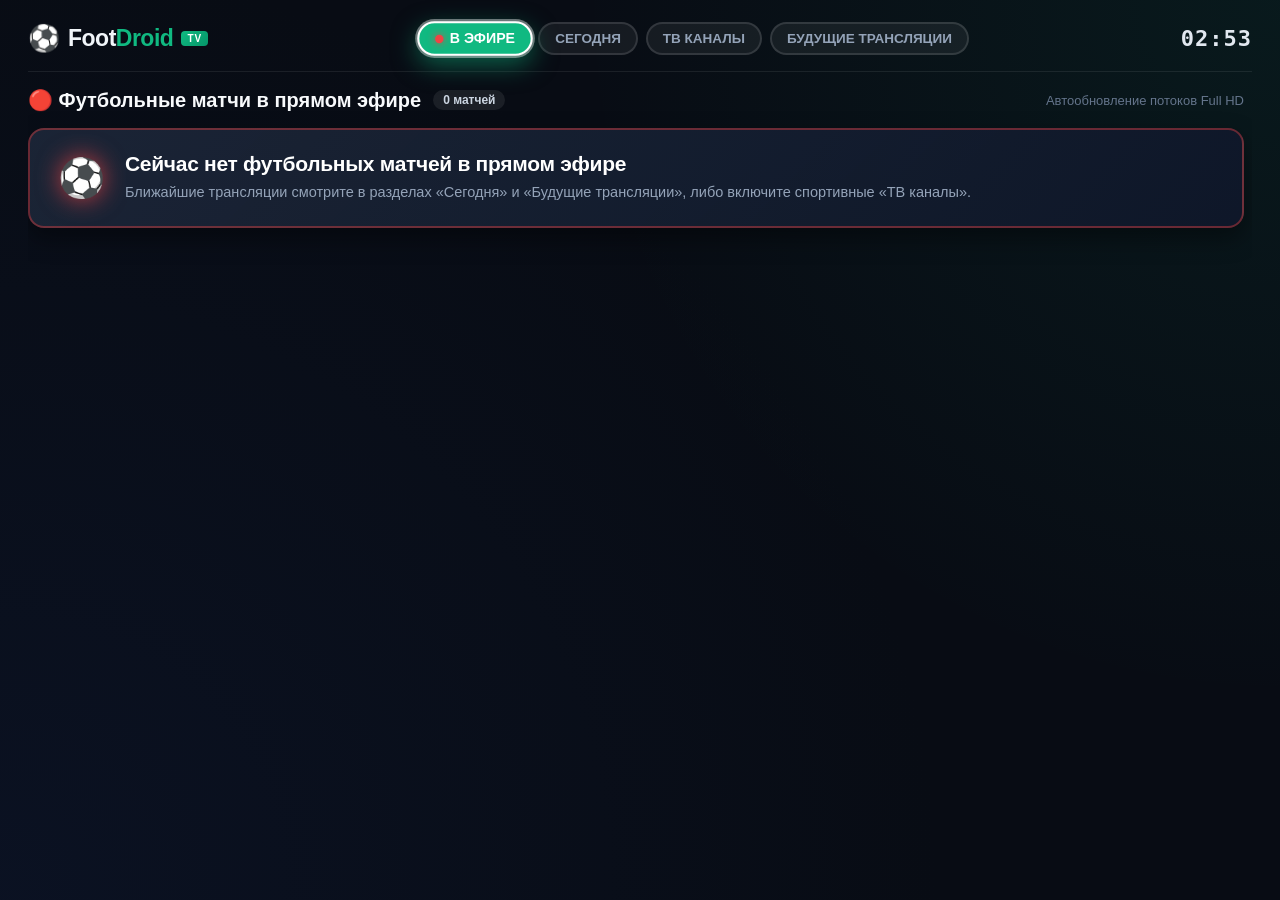
==== index.html @ 1d9dccbc "Add OTA Auto-Update system: FootDroid.apk v1.1.0, version.json, and TV update prompt" ====
<!DOCTYPE html>
<html lang="ru">
<head>
    <meta charset="UTF-8">
    <meta name="viewport" content="width=device-width, initial-scale=1.0, maximum-scale=1.0, user-scalable=no">
    <meta name="referrer" content="no-referrer">
    <title>FootDroid TV</title>
    <link rel="stylesheet" href="css/style.css">
    <script src="js/hls.min.js"></script>
</head>
<body>
    <div id="app" class="tv-container">
        <!-- Top Navigation Bar -->
        <header class="tv-header">
            <div class="logo-area">
                <span class="logo-icon">⚽</span>
                <span class="logo-text">Foot<span class="highlight">Droid</span></span>
                <span class="tv-badge">TV</span>
            </div>

            <nav class="categories-nav" id="categoriesNav">
                <button class="nav-btn active focusable" data-cat="live" tabindex="0">
                    <span class="live-indicator"></span>В ЭФИРЕ
                </button>
                <button class="nav-btn focusable" data-cat="today" tabindex="0">СЕГОДНЯ</button>
                <button class="nav-btn focusable" data-cat="channels" tabindex="0">ТВ КАНАЛЫ</button>
                <button class="nav-btn focusable" data-cat="future" tabindex="0">БУДУЩИЕ ТРАНСЛЯЦИИ</button>
            </nav>

            <div class="header-info">
                <span id="clock" class="digital-clock">00:00</span>
            </div>
        </header>

        <!-- Main Content Grid Area -->
        <main class="content-viewport" id="contentViewport">
            <div class="section-title-bar">
                <div class="title-left">
                    <h2 id="sectionTitle">🔴 Прямые трансляции в эфире</h2>
                    <span id="matchCounter" class="match-count-badge">Загрузка...</span>
                </div>
                <div class="filter-pills" id="filterPills">
                    <button class="pill-btn active focusable" data-filter="all" tabindex="0">Все события</button>
                    <button class="pill-btn focusable" data-filter="live" tabindex="0">🔴 В эфире</button>
                    <button class="pill-btn focusable" data-filter="today" tabindex="0">⏰ Сегодня</button>
                    <button class="pill-btn focusable" data-filter="tomorrow" tabindex="0">📅 Завтра</button>
                </div>
                <div id="refreshHint" class="refresh-hint">Автообновление потоков Full HD</div>
            </div>

            <div class="cards-grid" id="cardsGrid">
                <!-- Dynamically populated by app.js -->
            </div>
        </main>

        <!-- Fullscreen Video Player Modal -->
        <div id="playerModal" class="player-modal hidden">
            <video id="tvVideo" class="tv-video" playsinline></video>
            
            <div id="playerOverlay" class="player-overlay">
                <div class="player-header">
                    <div class="player-match-info">
                        <span id="playerLeague" class="player-league-badge">ЛИГА</span>
                        <h1 id="playerTitle" class="player-title">Матч</h1>
                        <div id="playerMatchMeta" class="player-match-meta"></div>
                    </div>
                    <div class="player-status-badges">
                        <span id="playerQualityBadge" class="player-quality-pill">⚡ 1080p Full HD</span>
                        <div class="player-status-badge">
                            <span class="live-indicator"></span> ПРЯМОЙ ЭФИР
                        </div>
                    </div>
                </div>

                <div class="player-controls-bottom">
                    <div class="server-selectors-wrapper">
                        <span class="servers-label">ЗЕРКАЛА ТРАНСЛЯЦИИ:</span>
                        <div class="server-selectors" id="serverButtons">
                            <!-- Dynamic server buttons -->
                        </div>
                    </div>
                    <div class="player-hints">
                        <span class="hint-item"><kbd>OK</kbd> Пауза / Пуск</span>
                        <span class="hint-item"><kbd>◀ ▶</kbd> Сменить зеркало</span>
                        <span class="hint-item"><kbd>▼ / НАЗАД</kbd> Скрыть инфо</span>
                    </div>
                </div>
            </div>

            <!-- Buffering / Loading Indicator -->
            <div id="playerLoader" class="player-loader hidden">
                <div class="spinner"></div>
                <div id="loaderText" class="loader-text">Подключение к трансляции Full HD...</div>
            </div>
        </div>

        <!-- Match Announcement / Prematch Modal Dialog -->
        <div id="prematchModal" class="prematch-modal hidden">
            <div class="prematch-card">
                <div class="prematch-header">
                    <span id="prematchLeague" class="prematch-league">ЛИГА ЧЕМПИОНОВ УЕФА</span>
                    <span id="prematchTime" class="prematch-time-badge">⏰ Сегодня в 21:00</span>
                </div>
                <div class="prematch-teams">
                    <div class="prematch-team">
                        <div class="prematch-logo-wrap">
                            <img id="prematchLogo1" class="prematch-logo" src="" alt="">
                        </div>
                        <span id="prematchName1" class="prematch-name">Команда 1</span>
                    </div>
                    <div class="prematch-vs">VS</div>
                    <div class="prematch-team">
                        <div class="prematch-logo-wrap">
                            <img id="prematchLogo2" class="prematch-logo" src="" alt="">
                        </div>
                        <span id="prematchName2" class="prematch-name">Команда 2</span>
                    </div>
                </div>
                <div class="prematch-info">
                    <p id="prematchBroadcastText" class="prematch-desc">
                        📺 Прямой эфир будет доступен в высоком качестве 1080p Full HD на канале.
                    </p>
                </div>
                <div class="prematch-buttons" id="prematchButtons">
                    <button class="prematch-btn btn-watch focusable" id="btnWatchChannel" tabindex="0">
                        📺 Смотреть эфирный канал прямо сейчас
                    </button>
                    <button class="prematch-btn btn-close focusable" id="btnClosePrematch" tabindex="0">
                        Закрыть (Назад)
                    </button>
                </div>
            </div>
        </div>
    </div>
        <!-- OTA Auto-Update Modal -->
        <div id="otaModal" class="ota-modal-overlay hidden">
            <div class="ota-modal-card">
                <div class="ota-badge">🚀 ДОСТУПНО ОБНОВЛЕНИЕ</div>
                <h2 id="otaVersionTitle" class="ota-title">Новая версия FootDroid TV 1.1.0</h2>
                <div id="otaChangelog" class="ota-changelog">
                    Автоматическое обновление по воздуху, обновлённые трансляции и улучшенная стабильность.
                </div>

                <div id="otaProgressContainer" class="ota-progress-container hidden">
                    <div class="ota-progress-bar">
                        <div id="otaProgressBarFill" class="ota-progress-fill" style="width: 0%;"></div>
                    </div>
                    <div id="otaProgressText" class="ota-progress-text">Загрузка: 0%</div>
                </div>

                <div class="ota-buttons" id="otaButtons">
                    <button id="btnOtaInstall" class="ota-btn ota-btn-install focusable" tabindex="0">
                        ⚡ ОБНОВИТЬ СЕЙЧАС
                    </button>
                    <button id="btnOtaLater" class="ota-btn ota-btn-later focusable" tabindex="0">
                        ПОЗЖЕ
                    </button>
                </div>
            </div>
        </div>

    <script src="js/app.js"></script>
</body>
</html>
---- css/style.css ----
* {
    box-sizing: border-box;
    margin: 0;
    padding: 0;
    user-select: none;
    -webkit-user-select: none;
    outline: none;
}

/* Hide default ugly webkit play button overlay */
video::-webkit-media-controls {
    display: none !important;
}
video::-webkit-media-controls-enclosure {
    display: none !important;
}
video::-webkit-media-controls-panel {
    display: none !important;
}
video::-webkit-media-controls-overlay-play-button {
    display: none !important;
    -webkit-appearance: none;
}

body {
    background-color: #080c14;
    color: #f1f5f9;
    font-family: -apple-system, BlinkMacSystemFont, "Segoe UI", Roboto, "Helvetica Neue", Arial, sans-serif;
    overflow: hidden;
    width: 100vw;
    height: 100vh;
}

.tv-container {
    display: flex;
    flex-direction: column;
    width: 100vw;
    height: 100vh;
    padding: 16px 28px;
    background: radial-gradient(circle at top right, rgba(16, 185, 129, 0.08), transparent 45%),
                radial-gradient(circle at bottom left, rgba(30, 58, 138, 0.12), #080c14 60%);
}

/* Header - Perfectly Proportioned 1920x1080 Leanback Nav */
.tv-header {
    display: flex;
    align-items: center;
    justify-content: space-between;
    height: 56px;
    border-bottom: 1px solid rgba(255, 255, 255, 0.08);
    padding-bottom: 10px;
    margin-bottom: 16px;
    position: relative;
    z-index: 50;
}

.logo-area {
    display: flex;
    align-items: center;
    gap: 8px;
    flex-shrink: 0;
}

.logo-icon {
    font-size: 26px;
}

.logo-text {
    font-size: 23px;
    font-weight: 800;
    letter-spacing: -0.5px;
}

.highlight {
    color: #10b981;
}

.tv-badge {
    background: linear-gradient(135deg, #10b981, #059669);
    color: #ffffff;
    font-size: 10px;
    font-weight: 900;
    padding: 2px 6px;
    border-radius: 4px;
    letter-spacing: 1px;
}

/* Navigation Categories - Clean spacing, NO OVERLAPPING */
.categories-nav {
    display: flex;
    align-items: center;
    gap: 8px;
    flex-wrap: nowrap;
    padding: 4px 0;
}

.nav-btn {
    background: rgba(255, 255, 255, 0.06);
    border: 2px solid rgba(255, 255, 255, 0.12);
    color: #94a3b8;
    padding: 7px 15px;
    border-radius: 20px;
    font-size: 13.5px;
    font-weight: 700;
    cursor: pointer;
    transition: transform 0.18s cubic-bezier(0.16, 1, 0.3, 1), 
                background-color 0.18s, 
                border-color 0.18s, 
                box-shadow 0.18s, 
                color 0.18s;
    display: flex;
    align-items: center;
    gap: 6px;
    white-space: nowrap;
    position: relative;
    z-index: 1;
}

.nav-btn.active {
    background: rgba(16, 185, 129, 0.18);
    border-color: rgba(16, 185, 129, 0.6);
    color: #34d399;
}

.nav-btn:focus, .nav-btn.focused {
    background: #10b981 !important;
    border-color: #ffffff !important;
    color: #ffffff !important;
    transform: scale(1.05);
    box-shadow: 0 0 0 2px rgba(255, 255, 255, 0.4), 0 8px 24px rgba(16, 185, 129, 0.5);
    z-index: 20;
}

.live-indicator {
    display: inline-block;
    width: 8px;
    height: 8px;
    background-color: #ef4444;
    border-radius: 50%;
    box-shadow: 0 0 8px #ef4444;
    animation: livePulse 1.4s infinite;
}

@keyframes livePulse {
    0%, 100% { opacity: 1; transform: scale(1); }
    50% { opacity: 0.4; transform: scale(0.85); }
}

.header-info {
    display: flex;
    align-items: center;
    flex-shrink: 0;
}

.digital-clock {
    font-size: 22px;
    font-weight: 700;
    color: #e2e8f0;
    font-family: monospace;
    letter-spacing: 1px;
}

/* Content Area */
.content-viewport {
    flex: 1;
    overflow-y: auto;
    padding-right: 8px;
    scrollbar-width: none;
}

.content-viewport::-webkit-scrollbar {
    display: none;
}

.section-title-bar {
    display: flex;
    align-items: center;
    justify-content: space-between;
    margin-bottom: 16px;
}

.title-left {
    display: flex;
    align-items: center;
    gap: 12px;
}

.section-title-bar h2 {
    font-size: 20px;
    font-weight: 700;
    color: #f8fafc;
}

.match-count-badge {
    background: rgba(255, 255, 255, 0.08);
    color: #cbd5e1;
    font-size: 12px;
    font-weight: 600;
    padding: 3px 10px;
    border-radius: 12px;
}

.refresh-hint {
    font-size: 13px;
    color: #64748b;
    font-weight: 500;
}

/* Grid for Cards */
.cards-grid {
    display: grid;
    grid-template-columns: repeat(3, 1fr);
    gap: 18px;
    padding-bottom: 30px;
}

/* Match Card */
.match-card {
    background: linear-gradient(145deg, rgba(30, 41, 59, 0.65), rgba(15, 23, 42, 0.85));
    border: 2px solid rgba(255, 255, 255, 0.08);
    border-radius: 16px;
    padding: 18px;
    cursor: pointer;
    transition: all 0.2s cubic-bezier(0.16, 1, 0.3, 1);
    position: relative;
    overflow: hidden;
}

.match-card::before {
    content: '';
    position: absolute;
    top: 0;
    left: 0;
    right: 0;
    height: 3px;
    background: transparent;
    transition: all 0.2s;
}

.match-card:focus, .match-card.focused {
    border-color: #10b981;
    box-shadow: 0 0 0 3px #10b981, 0 16px 36px rgba(0, 0, 0, 0.6), 0 0 30px rgba(16, 185, 129, 0.4);
    transform: translateY(-4px) scale(1.02);
    background: linear-gradient(145deg, rgba(30, 41, 59, 0.95), rgba(6, 78, 59, 0.4));
    z-index: 10;
}

.match-card:focus::before, .match-card.focused::before {
    background: #34d399;
}

.card-top {
    display: flex;
    align-items: center;
    margin-bottom: 12px;
    width: 100%;
}

.league-badge {
    font-size: 11.5px;
    font-weight: 700;
    color: #a7f3d0;
    background: rgba(16, 185, 129, 0.15);
    padding: 4px 10px;
    border-radius: 6px;
    text-transform: uppercase;
    letter-spacing: 0.5px;
    display: flex;
    align-items: center;
    width: 100%;
    overflow: hidden;
    text-overflow: ellipsis;
    white-space: nowrap;
}

.league-icon, .league-icon-img {
    width: 18px;
    height: 18px;
    object-fit: contain;
    margin-right: 6px;
    flex-shrink: 0;
    vertical-align: middle;
}

.time-badge {
    font-size: 12px;
    font-weight: 600;
    color: #94a3b8;
    white-space: nowrap;
    flex-shrink: 0;
}

.time-badge.live {
    color: #f87171;
    font-weight: 700;
    display: flex;
    align-items: center;
    gap: 5px;
}

/* Teams row */
.teams-container {
    display: flex;
    flex-direction: column;
    gap: 10px;
    margin-bottom: 14px;
}

.team-row {
    display: flex;
    align-items: center;
    justify-content: space-between;
}

.team-info {
    display: flex;
    align-items: center;
    gap: 10px;
    flex: 1;
    overflow: hidden;
}

.team-crest-img {
    width: 32px;
    height: 32px;
    object-fit: contain;
    filter: drop-shadow(0 2px 4px rgba(0, 0, 0, 0.5));
    border-radius: 4px;
    flex-shrink: 0;
}

.team-crest-fallback {
    width: 32px;
    height: 32px;
    background: rgba(255, 255, 255, 0.1);
    border-radius: 50%;
    display: flex;
    align-items: center;
    justify-content: center;
    font-weight: 800;
    font-size: 13px;
    color: #34d399;
    flex-shrink: 0;
}

.team-name {
    font-size: 16px;
    font-weight: 600;
    color: #f1f5f9;
    white-space: nowrap;
    overflow: hidden;
    text-overflow: ellipsis;
}

.team-score {
    font-size: 19px;
    font-weight: 800;
    color: #e2e8f0;
    padding-left: 10px;
}

.team-score.winning {
    color: #34d399;
}

/* Card bottom */
.card-bottom {
    display: flex;
    align-items: center;
    justify-content: space-between;
    border-top: 1px solid rgba(255, 255, 255, 0.06);
    padding-top: 10px;
    font-size: 12.5px;
    color: #64748b;
}

.stream-quality {
    display: none;
}

/* Channel Card */
.channel-card {
    background: linear-gradient(145deg, rgba(30, 41, 59, 0.75), rgba(15, 23, 42, 0.95));
    border: 2px solid rgba(255, 255, 255, 0.08);
    border-radius: 16px;
    padding: 16px;
    cursor: pointer;
    transition: all 0.2s cubic-bezier(0.16, 1, 0.3, 1);
    display: flex;
    flex-direction: column;
    min-height: 175px;
    box-sizing: border-box;
}

.channel-card:focus, .channel-card.focused {
    border-color: #10b981;
    box-shadow: 0 0 0 3px #10b981, 0 16px 36px rgba(0, 0, 0, 0.6), 0 0 30px rgba(16, 185, 129, 0.35);
    transform: translateY(-4px) scale(1.02);
    background: linear-gradient(145deg, rgba(30, 41, 59, 0.95), rgba(6, 78, 59, 0.45));
    z-index: 10;
}

.channel-logo-container {
    width: 100%;
    height: 72px;
    background: #ffffff;
    border-radius: 12px;
    display: flex;
    align-items: center;
    justify-content: center;
    padding: 8px 16px;
    box-shadow: 0 4px 14px rgba(0, 0, 0, 0.3);
    margin-bottom: 12px;
    box-sizing: border-box;
}

.channel-logo-img {
    max-width: 100%;
    max-height: 56px;
    object-fit: contain;
    display: block;
}

.channel-card-body {
    flex: 1;
    display: flex;
    flex-direction: column;
    gap: 6px;
}

.channel-name {
    font-size: 18px;
    font-weight: 800;
    color: #ffffff;
    white-space: nowrap;
    overflow: hidden;
    text-overflow: ellipsis;
    letter-spacing: -0.2px;
}

.channel-desc {
    font-size: 13px;
    color: #94a3b8;
    line-height: 1.35;
    display: -webkit-box;
    -webkit-line-clamp: 2;
    -webkit-box-orient: vertical;
    overflow: hidden;
}

.channel-card-footer {
    display: none;
}

/* Fullscreen Player Modal */
.player-modal {
    position: fixed;
    top: 0;
    left: 0;
    width: 100vw;
    height: 100vh;
    background: #000000;
    z-index: 9999;
    display: flex;
    align-items: center;
    justify-content: center;
}

.player-modal.hidden {
    display: none;
}

.tv-video {
    width: 100%;
    height: 100%;
    object-fit: contain;
}

.player-overlay {
    position: absolute;
    top: 0;
    left: 0;
    width: 100%;
    height: 100%;
    background: linear-gradient(to bottom, rgba(0, 0, 0, 0.88) 0%, transparent 22%, transparent 64%, rgba(0, 0, 0, 0.96) 100%);
    display: flex;
    flex-direction: column;
    justify-content: space-between;
    padding: 36px 54px;
    opacity: 1;
    visibility: visible;
    pointer-events: auto;
    transition: opacity 0.35s ease, visibility 0.35s ease;
    z-index: 10;
}

.player-overlay.idle,
.player-overlay.hidden {
    opacity: 0 !important;
    visibility: hidden !important;
    pointer-events: none !important;
}

.player-header {
    display: flex;
    justify-content: space-between;
    align-items: flex-start;
}

.player-match-info {
    max-width: 68%;
}

.player-league-badge {
    color: #34d399;
    font-size: 13px;
    font-weight: 800;
    text-transform: uppercase;
    letter-spacing: 1px;
    margin-bottom: 5px;
    display: inline-block;
}

.player-title {
    font-size: 28px;
    font-weight: 800;
    color: #ffffff;
    text-shadow: 0 2px 8px rgba(0, 0, 0, 0.8);
}

.player-status-badges {
    display: flex;
    align-items: center;
    gap: 10px;
}

.player-quality-pill {
    background: linear-gradient(135deg, rgba(2, 132, 199, 0.4), rgba(56, 189, 248, 0.2));
    border: 1px solid #38bdf8;
    color: #38bdf8;
    padding: 5px 12px;
    border-radius: 18px;
    font-size: 12px;
    font-weight: 800;
    letter-spacing: 0.5px;
}

.player-status-badge {
    background: rgba(239, 68, 68, 0.2);
    border: 1px solid rgba(239, 68, 68, 0.5);
    color: #fca5a5;
    padding: 5px 12px;
    border-radius: 18px;
    font-size: 12px;
    font-weight: 700;
    display: flex;
    align-items: center;
    gap: 6px;
}

/* Player bottom controls */
.player-controls-bottom {
    display: flex;
    flex-direction: column;
    gap: 14px;
    pointer-events: auto;
}

.server-selectors-wrapper {
    display: flex;
    flex-direction: column;
    gap: 8px;
}

.servers-label {
    font-size: 11px;
    font-weight: 800;
    letter-spacing: 1px;
    color: #94a3b8;
}

.server-selectors {
    display: flex;
    align-items: center;
    gap: 10px;
    flex-wrap: wrap;
}

.server-btn {
    background: rgba(255, 255, 255, 0.1);
    border: 2px solid rgba(255, 255, 255, 0.2);
    color: #e2e8f0;
    padding: 9px 16px;
    border-radius: 12px;
    font-size: 13.5px;
    font-weight: 700;
    cursor: pointer;
    transition: all 0.18s;
}

.server-btn.active {
    background: rgba(16, 185, 129, 0.35);
    border-color: #10b981;
    color: #34d399;
}

.server-btn:focus, .server-btn.focused {
    background: #10b981 !important;
    border-color: #ffffff !important;
    color: #ffffff !important;
    transform: scale(1.05);
    box-shadow: 0 0 20px rgba(16, 185, 129, 0.7);
    z-index: 20;
}

.player-actions {
    display: flex;
    align-items: center;
    gap: 10px;
}

.player-action-btn {
    background: rgba(245, 158, 11, 0.2);
    border: 2px solid rgba(245, 158, 11, 0.5);
    color: #fbbf24;
    padding: 8px 16px;
    border-radius: 12px;
    font-size: 13.5px;
    font-weight: 700;
    cursor: pointer;
    transition: all 0.18s;
}

.player-action-btn:focus, .player-action-btn.focused {
    background: #f59e0b !important;
    border-color: #ffffff !important;
    color: #000000 !important;
    transform: scale(1.05);
    box-shadow: 0 0 20px rgba(245, 158, 11, 0.7);
    z-index: 20;
}

.player-hints {
    display: flex;
    align-items: center;
    gap: 20px;
    font-size: 12.5px;
    color: #94a3b8;
}

.hint-item {
    display: flex;
    align-items: center;
    gap: 6px;
}

kbd {
    background: rgba(255, 255, 255, 0.15);
    border-radius: 4px;
    padding: 2px 6px;
    font-family: inherit;
    font-weight: 700;
    color: #ffffff;
    border: 1px solid rgba(255, 255, 255, 0.2);
}

/* Player Loader / Spinner */
.player-loader {
    position: absolute;
    top: 50%;
    left: 50%;
    transform: translate(-50%, -50%);
    display: flex;
    flex-direction: column;
    align-items: center;
    gap: 16px;
    z-index: 10001;
    background: rgba(15, 23, 42, 0.9);
    padding: 24px 36px;
    border-radius: 16px;
    border: 1px solid rgba(255, 255, 255, 0.15);
    backdrop-filter: blur(10px);
}

.player-loader.hidden {
    display: none;
}

.spinner {
    width: 44px;
    height: 44px;
    border: 4px solid rgba(16, 185, 129, 0.2);
    border-top-color: #10b981;
    border-radius: 50%;
    animation: spin 0.8s linear infinite;
}

@keyframes spin {
    to { transform: rotate(360deg); }
}

.loader-text {
    font-size: 14.5px;
    font-weight: 600;
    color: #e2e8f0;
}

/* Live Empty State Banner */
.live-empty-banner {
    grid-column: 1 / -1;
    display: flex;
    align-items: center;
    gap: 20px;
    background: linear-gradient(135deg, rgba(30, 41, 59, 0.85), rgba(15, 23, 42, 0.95));
    border: 2px solid rgba(239, 68, 68, 0.4);
    border-radius: 16px;
    padding: 22px 28px;
    margin-bottom: 6px;
    box-shadow: 0 10px 25px rgba(0, 0, 0, 0.4);
}

.live-empty-icon {
    font-size: 38px;
    line-height: 1;
    filter: drop-shadow(0 0 12px rgba(239, 68, 68, 0.8));
    animation: livePulse 2s infinite ease-in-out;
}

.live-empty-info {
    display: flex;
    flex-direction: column;
    gap: 6px;
}

.live-empty-title {
    font-size: 21px;
    font-weight: 800;
    color: #ffffff;
    letter-spacing: -0.3px;
}

.live-empty-desc {
    font-size: 14.5px;
    color: #94a3b8;
    line-height: 1.5;
}

.live-empty-desc strong {
    color: #38bdf8;
}

.section-divider-banner {
    grid-column: 1 / -1;
    display: flex;
    align-items: center;
    gap: 10px;
    font-size: 17px;
    font-weight: 800;
    color: #e2e8f0;
    padding: 8px 0 4px 4px;
    letter-spacing: 0.5px;
    border-bottom: 1px solid rgba(255, 255, 255, 0.08);
    margin-bottom: 4px;
}

/* Player Meta & Badges */
.player-match-meta {
    display: flex;
    align-items: center;
    gap: 12px;
    margin-top: 8px;
    flex-wrap: wrap;
}

.player-live-badge {
    background: rgba(239, 68, 68, 0.25);
    border: 1px solid rgba(239, 68, 68, 0.6);
    color: #fca5a5;
    padding: 4px 12px;
    border-radius: 14px;
    font-size: 13px;
    font-weight: 800;
    display: inline-flex;
    align-items: center;
    gap: 6px;
}

.player-score-highlight {
    background: linear-gradient(135deg, rgba(16, 185, 129, 0.3), rgba(5, 150, 105, 0.2));
    border: 1px solid #10b981;
    color: #34d399;
    padding: 4px 14px;
    border-radius: 14px;
    font-size: 15px;
    font-weight: 900;
    letter-spacing: 1px;
}

.player-upcoming-badge {
    background: rgba(234, 179, 8, 0.2);
    border: 1px solid rgba(234, 179, 8, 0.5);
    color: #fde047;
    padding: 4px 14px;
    border-radius: 14px;
    font-size: 13px;
    font-weight: 700;
}

.player-finished-badge {
    background: rgba(148, 163, 184, 0.2);
    border: 1px solid rgba(148, 163, 184, 0.5);
    color: #cbd5e1;
    padding: 4px 14px;
    border-radius: 14px;
    font-size: 13px;
    font-weight: 700;
}

.player-meta-info {
    color: #94a3b8;
    font-size: 13px;
    font-weight: 500;
}

/* ==========================================
   Filter Pills Bar (Day & Live Sub-Filters)
   ========================================== */
.filter-pills {
    display: flex;
    align-items: center;
    gap: 8px;
    background: rgba(255, 255, 255, 0.04);
    padding: 3px 6px;
    border-radius: 20px;
    border: 1px solid rgba(255, 255, 255, 0.07);
}

.pill-btn {
    background: transparent;
    border: 1.5px solid transparent;
    color: #94a3b8;
    padding: 5px 14px;
    border-radius: 16px;
    font-size: 13px;
    font-weight: 700;
    cursor: pointer;
    transition: all 0.18s cubic-bezier(0.16, 1, 0.3, 1);
    white-space: nowrap;
}

.pill-btn.active {
    background: rgba(16, 185, 129, 0.22);
    border-color: rgba(16, 185, 129, 0.6);
    color: #34d399;
}

.pill-btn:focus, .pill-btn.focused {
    background: #10b981 !important;
    border-color: #ffffff !important;
    color: #ffffff !important;
    transform: scale(1.05);
    box-shadow: 0 0 0 2px rgba(255, 255, 255, 0.3), 0 4px 16px rgba(16, 185, 129, 0.5);
    z-index: 10;
}

/* Date / Section Group Headers */
.date-section-header {
    grid-column: 1 / -1;
    display: flex;
    align-items: center;
    gap: 12px;
    padding: 10px 4px 6px 4px;
    border-bottom: 1px solid rgba(255, 255, 255, 0.08);
    margin-bottom: 6px;
}

.date-section-title {
    font-size: 17.5px;
    font-weight: 800;
    color: #f1f5f9;
    letter-spacing: -0.2px;
}

.date-section-badge {
    background: rgba(16, 185, 129, 0.15);
    color: #34d399;
    font-size: 12px;
    font-weight: 700;
    padding: 2px 10px;
    border-radius: 10px;
}

/* Card Badges for Match Statuses */
.badge-live {
    background: rgba(239, 68, 68, 0.2);
    border: 1px solid rgba(239, 68, 68, 0.5);
    color: #fca5a5;
    padding: 3px 8px;
    border-radius: 8px;
    font-size: 11.5px;
    font-weight: 700;
    display: inline-flex;
    align-items: center;
    gap: 5px;
}

.badge-today {
    background: rgba(245, 158, 11, 0.18);
    border: 1px solid rgba(245, 158, 11, 0.45);
    color: #fbbf24;
    padding: 3px 8px;
    border-radius: 8px;
    font-size: 11.5px;
    font-weight: 700;
}

.badge-tomorrow {
    background: rgba(14, 165, 233, 0.18);
    border: 1px solid rgba(14, 165, 233, 0.45);
    color: #38bdf8;
    padding: 3px 8px;
    border-radius: 8px;
    font-size: 11.5px;
    font-weight: 700;
}

.badge-upcoming {
    background: rgba(168, 85, 247, 0.18);
    border: 1px solid rgba(168, 85, 247, 0.45);
    color: #c084fc;
    padding: 3px 8px;
    border-radius: 8px;
    font-size: 11.5px;
    font-weight: 700;
}

.badge-finished {
    background: rgba(148, 163, 184, 0.15);
    border: 1px solid rgba(148, 163, 184, 0.3);
    color: #94a3b8;
    padding: 3px 8px;
    border-radius: 8px;
    font-size: 11.5px;
    font-weight: 600;
}

/* ==========================================
   Match Announcement / Prematch Modal Dialog
   ========================================== */
.prematch-modal {
    position: fixed;
    top: 0;
    left: 0;
    width: 100vw;
    height: 100vh;
    background: rgba(0, 0, 0, 0.85);
    backdrop-filter: blur(12px);
    z-index: 10000;
    display: flex;
    align-items: center;
    justify-content: center;
}

.prematch-modal.hidden {
    display: none;
}

.prematch-card {
    background: linear-gradient(145deg, #1e293b, #0f172a);
    border: 2px solid rgba(255, 255, 255, 0.15);
    border-radius: 24px;
    padding: 36px 48px;
    max-width: 720px;
    width: 90%;
    box-shadow: 0 25px 60px rgba(0, 0, 0, 0.8), 0 0 40px rgba(16, 185, 129, 0.2);
    display: flex;
    flex-direction: column;
    align-items: center;
    text-align: center;
}

.prematch-header {
    display: flex;
    flex-direction: column;
    align-items: center;
    gap: 8px;
    margin-bottom: 24px;
}

.prematch-league {
    font-size: 15px;
    font-weight: 800;
    color: #34d399;
    text-transform: uppercase;
    letter-spacing: 1.5px;
}

.prematch-time-badge {
    background: rgba(245, 158, 11, 0.2);
    border: 1px solid rgba(245, 158, 11, 0.5);
    color: #fbbf24;
    padding: 6px 18px;
    border-radius: 20px;
    font-size: 15px;
    font-weight: 800;
    letter-spacing: 0.5px;
}

.prematch-teams {
    display: flex;
    align-items: center;
    justify-content: center;
    gap: 36px;
    margin-bottom: 26px;
    width: 100%;
}

.prematch-team {
    display: flex;
    flex-direction: column;
    align-items: center;
    gap: 12px;
    flex: 1;
}

.prematch-logo-wrap {
    width: 88px;
    height: 88px;
    display: flex;
    align-items: center;
    justify-content: center;
    background: rgba(255, 255, 255, 0.05);
    border-radius: 20px;
    border: 1px solid rgba(255, 255, 255, 0.1);
    box-shadow: 0 8px 24px rgba(0, 0, 0, 0.4);
    padding: 10px;
}

.prematch-logo {
    max-width: 100%;
    max-height: 100%;
    object-fit: contain;
}

.prematch-name {
    font-size: 19px;
    font-weight: 700;
    color: #ffffff;
    max-width: 220px;
}

.prematch-vs {
    font-size: 24px;
    font-weight: 900;
    color: #64748b;
    letter-spacing: 2px;
}

.prematch-info {
    margin-bottom: 28px;
}

.prematch-desc {
    font-size: 15px;
    color: #cbd5e1;
    line-height: 1.5;
}

.prematch-buttons {
    display: flex;
    align-items: center;
    gap: 16px;
    width: 100%;
    justify-content: center;
}

.prematch-btn {
    padding: 12px 24px;
    border-radius: 14px;
    font-size: 15px;
    font-weight: 700;
    cursor: pointer;
    transition: all 0.18s;
}

.btn-watch {
    background: #10b981;
    border: 2px solid #34d399;
    color: #ffffff;
    box-shadow: 0 4px 18px rgba(16, 185, 129, 0.4);
}

.btn-watch:focus, .btn-watch.focused {
    background: #059669 !important;
    border-color: #ffffff !important;
    transform: scale(1.05);
    box-shadow: 0 0 0 3px #ffffff, 0 8px 25px rgba(16, 185, 129, 0.7);
}

.btn-close {
    background: rgba(255, 255, 255, 0.08);
    border: 2px solid rgba(255, 255, 255, 0.18);
    color: #94a3b8;
}

.btn-close:focus, .btn-close.focused {
    background: rgba(255, 255, 255, 0.2) !important;
    border-color: #ffffff !important;
    color: #ffffff !important;
    transform: scale(1.05);
}



/* OTA Auto-Update Modal (10-foot UI TV Leanback) */
.ota-modal-overlay {
    position: fixed;
    top: 0;
    left: 0;
    width: 100vw;
    height: 100vh;
    background: rgba(4, 7, 14, 0.88);
    backdrop-filter: blur(16px);
    -webkit-backdrop-filter: blur(16px);
    display: flex;
    align-items: center;
    justify-content: center;
    z-index: 99999;
    opacity: 1;
    transition: opacity 0.3s ease;
}

.ota-modal-overlay.hidden {
    display: none !important;
    opacity: 0;
    pointer-events: none;
}

.ota-modal-card {
    background: linear-gradient(135deg, rgba(20, 30, 48, 0.95), rgba(12, 19, 32, 0.98));
    border: 2px solid rgba(16, 185, 129, 0.4);
    border-radius: 20px;
    padding: 36px 44px;
    width: 640px;
    max-width: 90vw;
    box-shadow: 0 25px 60px rgba(0, 0, 0, 0.85), 0 0 40px rgba(16, 185, 129, 0.2);
    display: flex;
    flex-direction: column;
    align-items: center;
    text-align: center;
    animation: otaPop 0.35s cubic-bezier(0.16, 1, 0.3, 1);
}

@keyframes otaPop {
    from {
        transform: scale(0.9) translateY(20px);
        opacity: 0;
    }
    to {
        transform: scale(1) translateY(0);
        opacity: 1;
    }
}

.ota-badge {
    background: linear-gradient(90deg, #10b981, #06b6d4);
    color: #ffffff;
    font-size: 0.85rem;
    font-weight: 800;
    letter-spacing: 1.5px;
    padding: 6px 16px;
    border-radius: 20px;
    margin-bottom: 16px;
    box-shadow: 0 4px 15px rgba(16, 185, 129, 0.4);
}

.ota-title {
    font-size: 1.6rem;
    font-weight: 800;
    color: #f8fafc;
    margin-bottom: 12px;
}

.ota-changelog {
    font-size: 1.05rem;
    color: #cbd5e1;
    line-height: 1.5;
    margin-bottom: 24px;
    background: rgba(255, 255, 255, 0.04);
    border: 1px solid rgba(255, 255, 255, 0.08);
    border-radius: 12px;
    padding: 14px 20px;
    width: 100%;
    white-space: pre-line;
    text-align: left;
}

.ota-progress-container {
    width: 100%;
    margin-bottom: 24px;
}

.ota-progress-container.hidden {
    display: none !important;
}

.ota-progress-bar {
    width: 100%;
    height: 12px;
    background: rgba(255, 255, 255, 0.1);
    border-radius: 8px;
    overflow: hidden;
    position: relative;
    border: 1px solid rgba(255, 255, 255, 0.15);
}

.ota-progress-fill {
    height: 100%;
    background: linear-gradient(90deg, #10b981, #38bdf8);
    border-radius: 8px;
    transition: width 0.2s ease-out;
}

.ota-progress-text {
    font-size: 0.95rem;
    font-weight: 600;
    color: #38bdf8;
    margin-top: 10px;
}

.ota-buttons {
    display: flex;
    gap: 18px;
    width: 100%;
    justify-content: center;
}

.ota-btn {
    padding: 14px 28px;
    border-radius: 12px;
    font-size: 1.05rem;
    font-weight: 700;
    cursor: pointer;
    outline: none;
    transition: all 0.2s ease;
}

.ota-btn-install {
    background: #10b981;
    border: 2px solid #34d399;
    color: #ffffff;
    box-shadow: 0 4px 18px rgba(16, 185, 129, 0.4);
    flex: 1.2;
}

.ota-btn-install:focus, .ota-btn-install.focused {
    background: #059669 !important;
    border-color: #ffffff !important;
    transform: scale(1.05);
    box-shadow: 0 0 0 3px #ffffff, 0 8px 25px rgba(16, 185, 129, 0.7);
}

.ota-btn-later {
    background: rgba(255, 255, 255, 0.08);
    border: 2px solid rgba(255, 255, 255, 0.18);
    color: #94a3b8;
    flex: 0.8;
}

.ota-btn-later:focus, .ota-btn-later.focused {
    background: rgba(255, 255, 255, 0.2) !important;
    border-color: #ffffff !important;
    color: #ffffff !important;
    transform: scale(1.05);
}
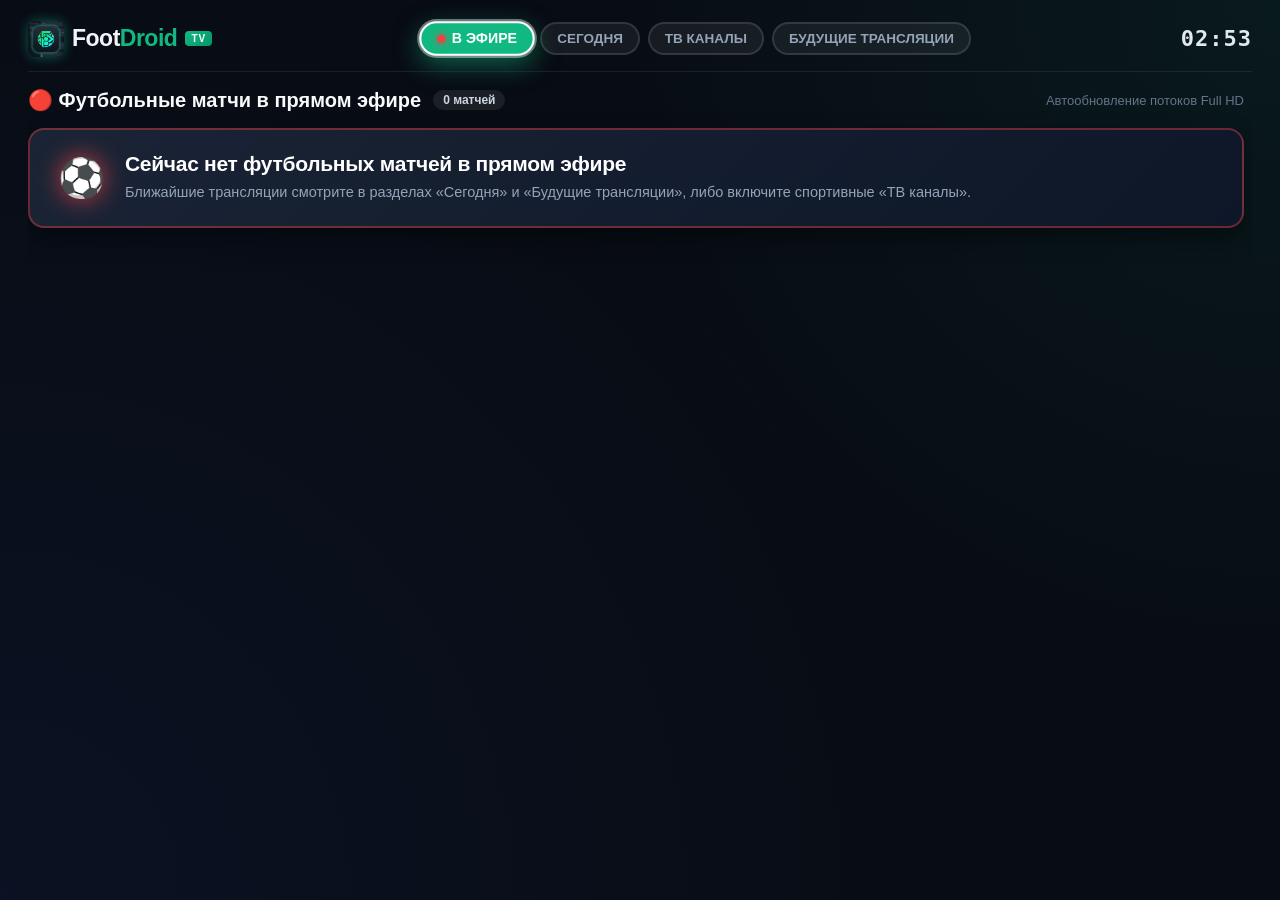
==== commit 3efced2e: "Release v1.2.0: Official Logo Option 4 branding and OTA update" ====
--- a/index.html
+++ b/index.html
@@ -13,7 +13,7 @@
         <!-- Top Navigation Bar -->
         <header class="tv-header">
             <div class="logo-area">
-                <span class="logo-icon">⚽</span>
+                <img src="img/logo.png" class="logo-icon-img" alt="FootDroid">
                 <span class="logo-text">Foot<span class="highlight">Droid</span></span>
                 <span class="tv-badge">TV</span>
             </div>
--- a/css/style.css
+++ b/css/style.css
@@ -59,6 +59,14 @@
     align-items: center;
     gap: 8px;
     flex-shrink: 0;
+}
+
+.logo-icon-img {
+    width: 36px;
+    height: 36px;
+    border-radius: 8px;
+    object-fit: cover;
+    box-shadow: 0 0 12px rgba(16, 185, 129, 0.45);
 }
 
 .logo-icon {
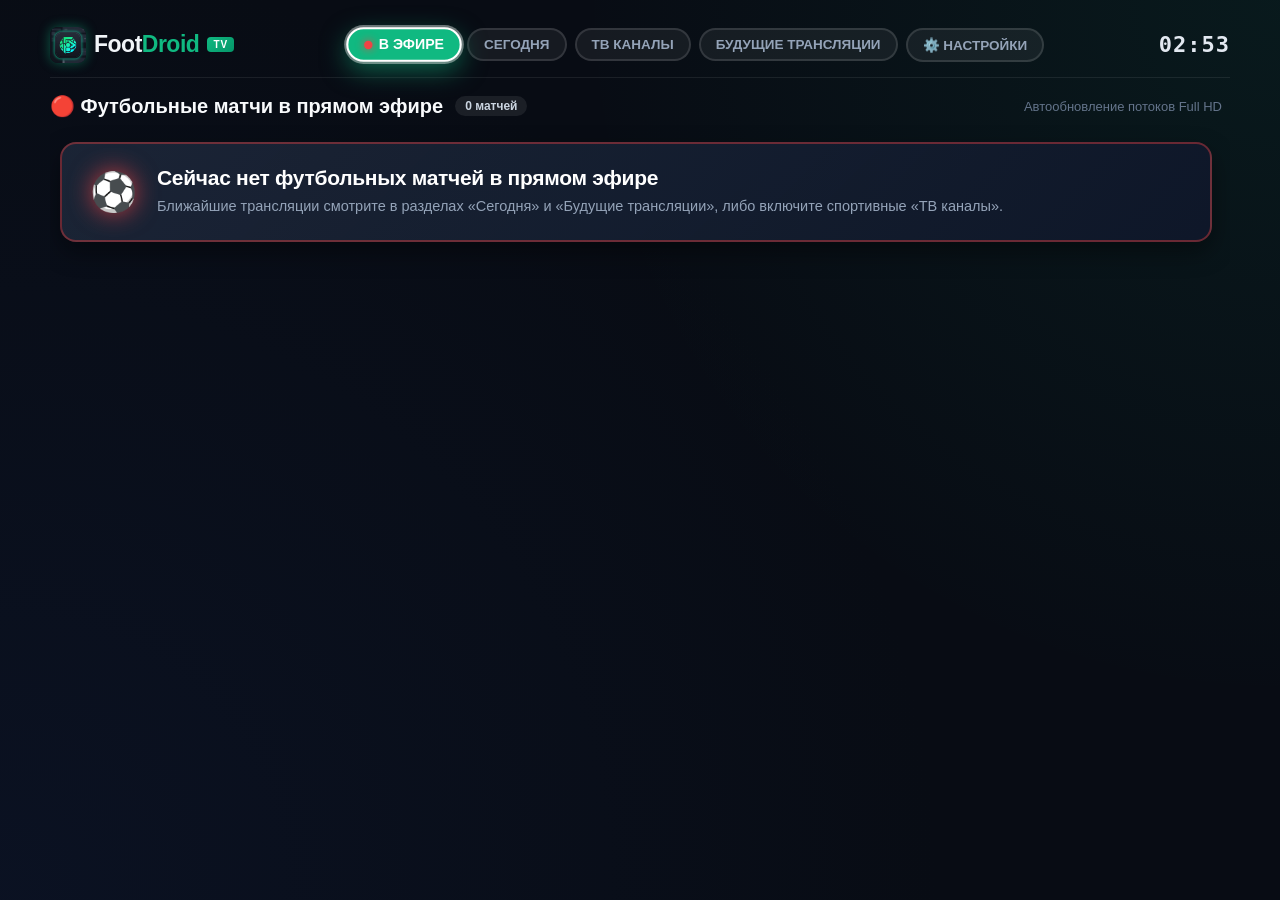
==== commit 18d8fad8: "Update FootDroid Web, OTA version and APK" ====
--- a/index.html
+++ b/index.html
@@ -25,6 +25,7 @@
                 <button class="nav-btn focusable" data-cat="today" tabindex="0">СЕГОДНЯ</button>
                 <button class="nav-btn focusable" data-cat="channels" tabindex="0">ТВ КАНАЛЫ</button>
                 <button class="nav-btn focusable" data-cat="future" tabindex="0">БУДУЩИЕ ТРАНСЛЯЦИИ</button>
+                <button class="nav-btn focusable settings-nav-btn" data-cat="settings" id="btnSettingsNav" tabindex="0">⚙️ НАСТРОЙКИ</button>
             </nav>
 
             <div class="header-info">
@@ -160,5 +161,87 @@
         </div>
 
     <script src="js/app.js"></script>
+
+        <!-- Settings Modal Dialog -->
+        <div id="settingsModal" class="settings-modal-overlay hidden">
+            <div class="settings-modal-card">
+                <div class="settings-header">
+                    <div class="settings-header-left">
+                        <img src="img/logo.png" class="settings-logo-img" alt="FootDroid">
+                        <div>
+                            <h2 class="settings-title">Настройки FootDroid TV</h2>
+                            <p class="settings-subtitle">Управление обновлениями и сведения о системе</p>
+                        </div>
+                    </div>
+                    <div class="settings-version-pill" id="settingsCurrentVersionBadge">v1.2.1</div>
+                </div>
+
+                <div class="settings-body">
+                    <!-- Update Section -->
+                    <div class="settings-section">
+                        <div class="settings-section-title">
+                            <span class="settings-section-icon">🚀</span> Обновление программы
+                        </div>
+                        <div class="settings-section-content">
+                            <div class="settings-info-row">
+                                <span class="settings-info-label">Текущая версия:</span>
+                                <span class="settings-info-value" id="settingsInstalledVer">1.2.1 (Сборка 4)</span>
+                            </div>
+                            <div class="settings-info-row">
+                                <span class="settings-info-label">Канал обновлений:</span>
+                                <span class="settings-info-value">GitHub Live OTA (Официальный релиз)</span>
+                            </div>
+                            <div class="settings-info-row">
+                                <span class="settings-info-label">Статус:</span>
+                                <span class="settings-info-value" id="settingsUpdateStatus">Готов к проверке</span>
+                            </div>
+                            <div class="settings-action-row">
+                                <button id="btnCheckUpdateManual" class="settings-btn settings-btn-primary focusable" tabindex="0">
+                                    ⚡ ПРОВЕРИТЬ ОБНОВЛЕНИЯ
+                                </button>
+                            </div>
+                        </div>
+                    </div>
+
+                    <!-- About Application Section -->
+                    <div class="settings-section">
+                        <div class="settings-section-title">
+                            <span class="settings-section-icon">ℹ️</span> О приложении
+                        </div>
+                        <div class="settings-section-content">
+                            <div class="settings-about-text" id="settingsAboutText">
+                                <p><strong>FootDroid TV</strong> — медиа-платформа для просмотра прямых футбольных трансляций и ведущих спортивных телеканалов в формате Full HD на медиаприставках и телевизорах Android TV.</p>
+                                <p style="margin-top: 8px; color: #94a3b8; font-size: 13px;">Поддержка прямого эфира телеканалов Матч ТВ, Матч Премьер, Okko Спорт, Сетанта, Eurosport, автообновление потоков и моментальное переключение зеркал.</p>
+                            </div>
+                            <div class="settings-meta-grid">
+                                <div class="settings-meta-item">
+                                    <span class="settings-meta-key">Платформа:</span>
+                                    <span class="settings-meta-val">Android TV / Media Station X</span>
+                                </div>
+                                <div class="settings-meta-item">
+                                    <span class="settings-meta-key">Разрешение:</span>
+                                    <span class="settings-meta-val">Full HD 1080p / 4K Ultra HD</span>
+                                </div>
+                                <div class="settings-meta-item">
+                                    <span class="settings-meta-key">Интерфейс:</span>
+                                    <span class="settings-meta-val">Leanback 10-Foot D-Pad UI</span>
+                                </div>
+                                <div class="settings-meta-item">
+                                    <span class="settings-meta-key">Разработчик:</span>
+                                    <span class="settings-meta-val">Samopal Studio / FootDroid</span>
+                                </div>
+                            </div>
+                        </div>
+                    </div>
+                </div>
+
+                <div class="settings-footer">
+                    <button id="btnCloseSettings" class="settings-btn settings-btn-secondary focusable" tabindex="0">
+                        ЗАКРЫТЬ
+                    </button>
+                </div>
+            </div>
+        </div>
+
 </body>
 </html>
--- a/css/style.css
+++ b/css/style.css
@@ -36,7 +36,7 @@
     flex-direction: column;
     width: 100vw;
     height: 100vh;
-    padding: 16px 28px;
+    padding: 22px 50px;
     background: radial-gradient(circle at top right, rgba(16, 185, 129, 0.08), transparent 45%),
                 radial-gradient(circle at bottom left, rgba(30, 58, 138, 0.12), #080c14 60%);
 }
@@ -218,8 +218,8 @@
 .cards-grid {
     display: grid;
     grid-template-columns: repeat(3, 1fr);
-    gap: 18px;
-    padding-bottom: 30px;
+    gap: 20px;
+    padding: 8px 10px 40px 10px;
 }
 
 /* Match Card */
@@ -247,8 +247,8 @@
 
 .match-card:focus, .match-card.focused {
     border-color: #10b981;
-    box-shadow: 0 0 0 3px #10b981, 0 16px 36px rgba(0, 0, 0, 0.6), 0 0 30px rgba(16, 185, 129, 0.4);
-    transform: translateY(-4px) scale(1.02);
+    box-shadow: 0 0 0 3px #10b981, 0 14px 32px rgba(0, 0, 0, 0.65), 0 0 20px rgba(16, 185, 129, 0.35);
+    transform: translateY(-4px);
     background: linear-gradient(145deg, rgba(30, 41, 59, 0.95), rgba(6, 78, 59, 0.4));
     z-index: 10;
 }
@@ -402,8 +402,8 @@
 
 .channel-card:focus, .channel-card.focused {
     border-color: #10b981;
-    box-shadow: 0 0 0 3px #10b981, 0 16px 36px rgba(0, 0, 0, 0.6), 0 0 30px rgba(16, 185, 129, 0.35);
-    transform: translateY(-4px) scale(1.02);
+    box-shadow: 0 0 0 3px #10b981, 0 14px 32px rgba(0, 0, 0, 0.65), 0 0 20px rgba(16, 185, 129, 0.35);
+    transform: translateY(-4px);
     background: linear-gradient(145deg, rgba(30, 41, 59, 0.95), rgba(6, 78, 59, 0.45));
     z-index: 10;
 }
@@ -1281,3 +1281,247 @@
     color: #ffffff !important;
     transform: scale(1.05);
 }
+
+
+/* Settings Modal (10-Foot UI TV Leanback) */
+.settings-modal-overlay {
+    position: fixed;
+    top: 0;
+    left: 0;
+    width: 100vw;
+    height: 100vh;
+    background: rgba(4, 7, 14, 0.92);
+    backdrop-filter: blur(16px);
+    -webkit-backdrop-filter: blur(16px);
+    display: flex;
+    align-items: center;
+    justify-content: center;
+    z-index: 99998;
+    opacity: 1;
+    transition: opacity 0.3s ease;
+}
+
+.settings-modal-overlay.hidden {
+    display: none !important;
+    opacity: 0;
+    pointer-events: none;
+}
+
+.settings-modal-card {
+    background: linear-gradient(135deg, rgba(20, 30, 48, 0.96), rgba(12, 19, 32, 0.98));
+    border: 2px solid rgba(16, 185, 129, 0.45);
+    border-radius: 20px;
+    padding: 30px 40px;
+    width: 740px;
+    max-width: 90vw;
+    max-height: 88vh;
+    overflow-y: auto;
+    scrollbar-width: none;
+    box-shadow: 0 25px 60px rgba(0, 0, 0, 0.85), 0 0 40px rgba(16, 185, 129, 0.2);
+    display: flex;
+    flex-direction: column;
+    gap: 20px;
+    animation: settingsPop 0.3s cubic-bezier(0.16, 1, 0.3, 1);
+}
+
+.settings-modal-card::-webkit-scrollbar {
+    display: none;
+}
+
+@keyframes settingsPop {
+    from {
+        transform: scale(0.92) translateY(15px);
+        opacity: 0;
+    }
+    to {
+        transform: scale(1) translateY(0);
+        opacity: 1;
+    }
+}
+
+.settings-header {
+    display: flex;
+    align-items: center;
+    justify-content: space-between;
+    border-bottom: 1px solid rgba(255, 255, 255, 0.1);
+    padding-bottom: 16px;
+}
+
+.settings-header-left {
+    display: flex;
+    align-items: center;
+    gap: 14px;
+}
+
+.settings-logo-img {
+    width: 44px;
+    height: 44px;
+    border-radius: 10px;
+    object-fit: cover;
+    box-shadow: 0 0 16px rgba(16, 185, 129, 0.5);
+}
+
+.settings-title {
+    font-size: 1.35rem;
+    font-weight: 800;
+    color: #ffffff;
+    letter-spacing: -0.3px;
+}
+
+.settings-subtitle {
+    font-size: 0.85rem;
+    color: #94a3b8;
+    margin-top: 2px;
+}
+
+.settings-version-pill {
+    background: linear-gradient(135deg, #10b981, #06b6d4);
+    color: #ffffff;
+    font-size: 0.82rem;
+    font-weight: 800;
+    padding: 4px 12px;
+    border-radius: 14px;
+    letter-spacing: 0.5px;
+}
+
+.settings-body {
+    display: flex;
+    flex-direction: column;
+    gap: 18px;
+}
+
+.settings-section {
+    background: rgba(255, 255, 255, 0.04);
+    border: 1px solid rgba(255, 255, 255, 0.08);
+    border-radius: 14px;
+    padding: 16px 20px;
+}
+
+.settings-section-title {
+    font-size: 0.95rem;
+    font-weight: 800;
+    color: #38bdf8;
+    margin-bottom: 12px;
+    display: flex;
+    align-items: center;
+    gap: 8px;
+    text-transform: uppercase;
+    letter-spacing: 0.5px;
+}
+
+.settings-section-content {
+    display: flex;
+    flex-direction: column;
+    gap: 10px;
+}
+
+.settings-info-row {
+    display: flex;
+    justify-content: space-between;
+    align-items: center;
+    font-size: 0.9rem;
+    padding: 4px 0;
+    border-bottom: 1px solid rgba(255, 255, 255, 0.04);
+}
+
+.settings-info-label {
+    color: #94a3b8;
+    font-weight: 600;
+}
+
+.settings-info-value {
+    color: #f1f5f9;
+    font-weight: 700;
+}
+
+.settings-action-row {
+    margin-top: 6px;
+    display: flex;
+    gap: 12px;
+}
+
+.settings-about-text {
+    font-size: 0.92rem;
+    color: #cbd5e1;
+    line-height: 1.5;
+    background: rgba(15, 23, 42, 0.5);
+    padding: 12px 14px;
+    border-radius: 10px;
+    border: 1px solid rgba(255, 255, 255, 0.06);
+}
+
+.settings-meta-grid {
+    display: grid;
+    grid-template-columns: repeat(2, 1fr);
+    gap: 10px;
+    margin-top: 10px;
+}
+
+.settings-meta-item {
+    background: rgba(255, 255, 255, 0.03);
+    padding: 8px 12px;
+    border-radius: 8px;
+    display: flex;
+    flex-direction: column;
+    gap: 2px;
+}
+
+.settings-meta-key {
+    font-size: 0.75rem;
+    color: #64748b;
+    font-weight: 600;
+    text-transform: uppercase;
+}
+
+.settings-meta-val {
+    font-size: 0.88rem;
+    color: #e2e8f0;
+    font-weight: 700;
+}
+
+.settings-footer {
+    display: flex;
+    justify-content: flex-end;
+    border-top: 1px solid rgba(255, 255, 255, 0.08);
+    padding-top: 14px;
+}
+
+.settings-btn {
+    padding: 12px 24px;
+    border-radius: 12px;
+    font-size: 0.95rem;
+    font-weight: 700;
+    cursor: pointer;
+    outline: none;
+    transition: all 0.2s ease;
+}
+
+.settings-btn-primary {
+    background: linear-gradient(135deg, #10b981, #059669);
+    border: 2px solid #34d399;
+    color: #ffffff;
+    box-shadow: 0 4px 16px rgba(16, 185, 129, 0.35);
+    flex: 1;
+}
+
+.settings-btn-primary:focus, .settings-btn-primary.focused {
+    background: #059669 !important;
+    border-color: #ffffff !important;
+    transform: scale(1.03);
+    box-shadow: 0 0 0 3px #ffffff, 0 8px 25px rgba(16, 185, 129, 0.7);
+}
+
+.settings-btn-secondary {
+    background: rgba(255, 255, 255, 0.08);
+    border: 2px solid rgba(255, 255, 255, 0.18);
+    color: #94a3b8;
+    min-width: 140px;
+}
+
+.settings-btn-secondary:focus, .settings-btn-secondary.focused {
+    background: rgba(255, 255, 255, 0.2) !important;
+    border-color: #ffffff !important;
+    color: #ffffff !important;
+    transform: scale(1.03);
+    box-shadow: 0 0 0 3px rgba(255, 255, 255, 0.5);
+}
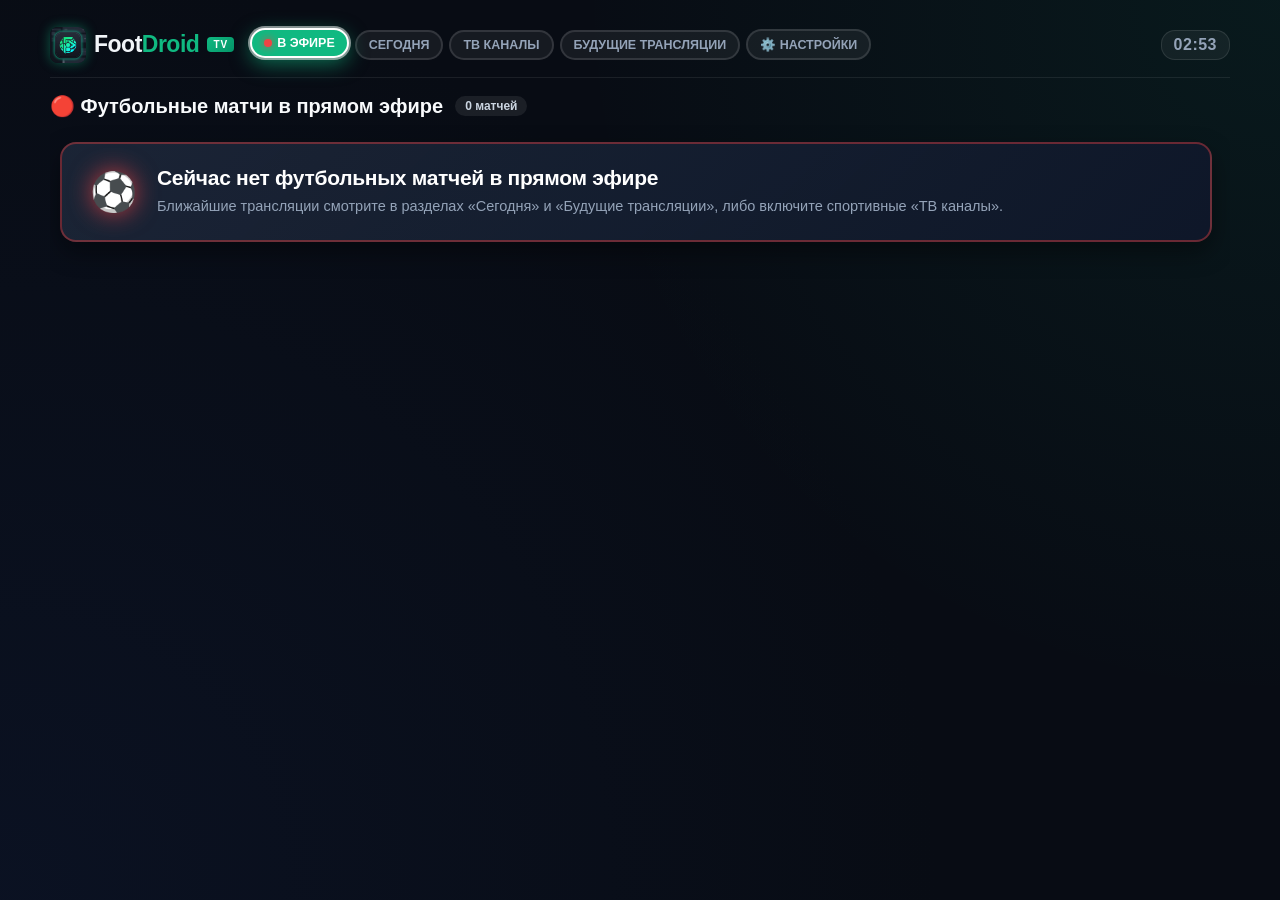
==== commit 1a2b8ec1: "Update FootDroid Web version for Media Station X (v1.0.0)" ====
--- a/index.html
+++ b/index.html
@@ -46,8 +46,7 @@
                     <button class="pill-btn focusable" data-filter="today" tabindex="0">⏰ Сегодня</button>
                     <button class="pill-btn focusable" data-filter="tomorrow" tabindex="0">📅 Завтра</button>
                 </div>
-                <div id="refreshHint" class="refresh-hint">Автообновление потоков Full HD</div>
-            </div>
+                </div>
 
             <div class="cards-grid" id="cardsGrid">
                 <!-- Dynamically populated by app.js -->
@@ -160,60 +159,55 @@
             </div>
         </div>
 
-    <script src="js/app.js"></script>
-
+    
         <!-- Settings Modal Dialog -->
         <div id="settingsModal" class="settings-modal-overlay hidden">
             <div class="settings-modal-card">
                 <div class="settings-header">
-                    <div class="settings-header-left">
-                        <img src="img/logo.png" class="settings-logo-img" alt="FootDroid">
+                    <div class="settings-title-wrap">
+                        <span class="settings-icon">⚙️</span>
                         <div>
-                            <h2 class="settings-title">Настройки FootDroid TV</h2>
-                            <p class="settings-subtitle">Управление обновлениями и сведения о системе</p>
-                        </div>
-                    </div>
-                    <div class="settings-version-pill" id="settingsCurrentVersionBadge">v1.2.1</div>
-                </div>
-
-                <div class="settings-body">
-                    <!-- Update Section -->
+                            <h2 class="settings-title">Настройки и сведения</h2>
+                            <p class="settings-subtitle">Управление FootDroid TV и проверка обновлений</p>
+                        </div>
+                    </div>
+                </div>
+
+                <div class="settings-content">
+                    <!-- Update Checker Section -->
                     <div class="settings-section">
-                        <div class="settings-section-title">
-                            <span class="settings-section-icon">🚀</span> Обновление программы
-                        </div>
-                        <div class="settings-section-content">
-                            <div class="settings-info-row">
-                                <span class="settings-info-label">Текущая версия:</span>
-                                <span class="settings-info-value" id="settingsInstalledVer">1.2.1 (Сборка 4)</span>
-                            </div>
-                            <div class="settings-info-row">
-                                <span class="settings-info-label">Канал обновлений:</span>
-                                <span class="settings-info-value">GitHub Live OTA (Официальный релиз)</span>
-                            </div>
-                            <div class="settings-info-row">
-                                <span class="settings-info-label">Статус:</span>
-                                <span class="settings-info-value" id="settingsUpdateStatus">Готов к проверке</span>
-                            </div>
-                            <div class="settings-action-row">
+                        <div class="settings-section-title">⚡ ОБНОВЛЕНИЕ ПРИЛОЖЕНИЯ</div>
+                        <div class="settings-section-body">
+                            <div class="settings-update-row">
+                                <div class="settings-version-info">
+                                    <span class="settings-label">Текущая версия:</span>
+                                    <span class="settings-val-badge" id="settingsCurrentVersion">v1.0.0</span>
+                                </div>
                                 <button id="btnCheckUpdateManual" class="settings-btn settings-btn-primary focusable" tabindex="0">
-                                    ⚡ ПРОВЕРИТЬ ОБНОВЛЕНИЯ
+                                    🔄 Проверить обновления
                                 </button>
                             </div>
-                        </div>
-                    </div>
-
-                    <!-- About Application Section -->
+                            <div id="settingsUpdateStatus" class="settings-status-box">
+                                Нажмите «Проверить обновления» для поиска новой версии
+                            </div>
+                        </div>
+                    </div>
+
+                    <!-- About App Section -->
                     <div class="settings-section">
-                        <div class="settings-section-title">
-                            <span class="settings-section-icon">ℹ️</span> О приложении
-                        </div>
-                        <div class="settings-section-content">
-                            <div class="settings-about-text" id="settingsAboutText">
-                                <p><strong>FootDroid TV</strong> — медиа-платформа для просмотра прямых футбольных трансляций и ведущих спортивных телеканалов в формате Full HD на медиаприставках и телевизорах Android TV.</p>
-                                <p style="margin-top: 8px; color: #94a3b8; font-size: 13px;">Поддержка прямого эфира телеканалов Матч ТВ, Матч Премьер, Okko Спорт, Сетанта, Eurosport, автообновление потоков и моментальное переключение зеркал.</p>
+                        <div class="settings-section-title">ℹ️ О ПРИЛОЖЕНИИ</div>
+                        <div class="settings-section-body">
+                            <div class="settings-about-box">
+                                <div class="settings-app-title">FootDroid TV</div>
+                                <p id="settingsAboutText" class="settings-about-desc">
+                                    Удобный плеер спортивных трансляций для больших экранов Smart TV и приставок. Свежие прямые эфиры футбольных матчей европейских и мировых лиг в высоком качестве Full HD.
+                                </p>
                             </div>
                             <div class="settings-meta-grid">
+                                <div class="settings-meta-item">
+                                    <span class="settings-meta-key">Версия:</span>
+                                    <span class="settings-meta-val">1.0.0</span>
+                                </div>
                                 <div class="settings-meta-item">
                                     <span class="settings-meta-key">Платформа:</span>
                                     <span class="settings-meta-val">Android TV / Media Station X</span>
@@ -243,5 +237,6 @@
             </div>
         </div>
 
+    <script src="js/app.js"></script>
 </body>
 </html>
--- a/css/style.css
+++ b/css/style.css
@@ -46,6 +46,7 @@
     display: flex;
     align-items: center;
     justify-content: space-between;
+    gap: 16px;
     height: 56px;
     border-bottom: 1px solid rgba(255, 255, 255, 0.08);
     padding-bottom: 10px;
@@ -97,7 +98,7 @@
 .categories-nav {
     display: flex;
     align-items: center;
-    gap: 8px;
+    gap: 6px;
     flex-wrap: nowrap;
     padding: 4px 0;
 }
@@ -106,9 +107,9 @@
     background: rgba(255, 255, 255, 0.06);
     border: 2px solid rgba(255, 255, 255, 0.12);
     color: #94a3b8;
-    padding: 7px 15px;
-    border-radius: 20px;
-    font-size: 13.5px;
+    padding: 6px 12px;
+    border-radius: 18px;
+    font-size: 12.5px;
     font-weight: 700;
     cursor: pointer;
     transition: transform 0.18s cubic-bezier(0.16, 1, 0.3, 1), 
@@ -118,7 +119,7 @@
                 color 0.18s;
     display: flex;
     align-items: center;
-    gap: 6px;
+    gap: 5px;
     white-space: nowrap;
     position: relative;
     z-index: 1;
@@ -134,8 +135,8 @@
     background: #10b981 !important;
     border-color: #ffffff !important;
     color: #ffffff !important;
-    transform: scale(1.05);
-    box-shadow: 0 0 0 2px rgba(255, 255, 255, 0.4), 0 8px 24px rgba(16, 185, 129, 0.5);
+    transform: translateY(-2px);
+    box-shadow: 0 0 0 2px rgba(255, 255, 255, 0.5), 0 6px 20px rgba(16, 185, 129, 0.55);
     z-index: 20;
 }
 
@@ -158,14 +159,20 @@
     display: flex;
     align-items: center;
     flex-shrink: 0;
+    margin-left: auto;
 }
 
 .digital-clock {
-    font-size: 22px;
-    font-weight: 700;
-    color: #e2e8f0;
-    font-family: monospace;
-    letter-spacing: 1px;
+    font-size: 16px;
+    font-weight: 700;
+    color: #94a3b8;
+    background: rgba(255, 255, 255, 0.05);
+    border: 1px solid rgba(255, 255, 255, 0.1);
+    padding: 5px 12px;
+    border-radius: 14px;
+    letter-spacing: 0.5px;
+    font-variant-numeric: tabular-nums;
+    white-space: nowrap;
 }
 
 /* Content Area */
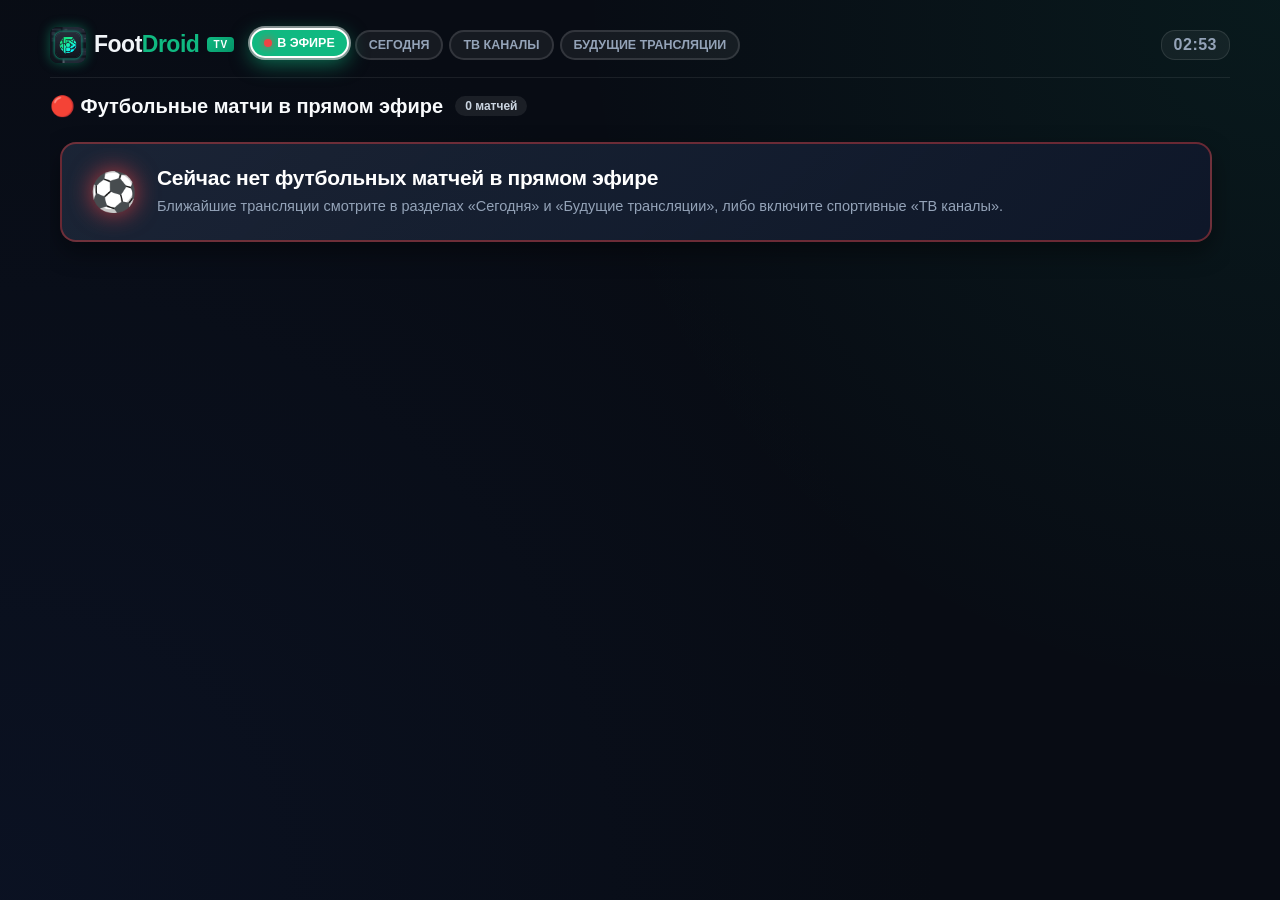
==== commit 5b152091: "Remove Settings button from FootDroid Web version in Media Station X" ====
--- a/index.html
+++ b/index.html
@@ -25,7 +25,7 @@
                 <button class="nav-btn focusable" data-cat="today" tabindex="0">СЕГОДНЯ</button>
                 <button class="nav-btn focusable" data-cat="channels" tabindex="0">ТВ КАНАЛЫ</button>
                 <button class="nav-btn focusable" data-cat="future" tabindex="0">БУДУЩИЕ ТРАНСЛЯЦИИ</button>
-                <button class="nav-btn focusable settings-nav-btn" data-cat="settings" id="btnSettingsNav" tabindex="0">⚙️ НАСТРОЙКИ</button>
+                <button class="nav-btn focusable settings-nav-btn" data-cat="settings" id="btnSettingsNav" tabindex="0" style="display: none;">⚙️ НАСТРОЙКИ</button>
             </nav>
 
             <div class="header-info">
@@ -174,14 +174,14 @@
                 </div>
 
                 <div class="settings-content">
-                    <!-- Update Checker Section -->
-                    <div class="settings-section">
+                    <!-- Update Checker Section (Native Android only) -->
+                    <div class="settings-section" id="settingsUpdateSection">
                         <div class="settings-section-title">⚡ ОБНОВЛЕНИЕ ПРИЛОЖЕНИЯ</div>
                         <div class="settings-section-body">
                             <div class="settings-update-row">
                                 <div class="settings-version-info">
                                     <span class="settings-label">Текущая версия:</span>
-                                    <span class="settings-val-badge" id="settingsCurrentVersion">v1.0.0</span>
+                                    <span class="settings-val-badge" id="settingsCurrentVersion">v1.1.1</span>
                                 </div>
                                 <button id="btnCheckUpdateManual" class="settings-btn settings-btn-primary focusable" tabindex="0">
                                     🔄 Проверить обновления
@@ -206,11 +206,11 @@
                             <div class="settings-meta-grid">
                                 <div class="settings-meta-item">
                                     <span class="settings-meta-key">Версия:</span>
-                                    <span class="settings-meta-val">1.0.0</span>
+                                    <span class="settings-meta-val" id="settingsAboutVersion">1.1.1 (Build 7)</span>
                                 </div>
                                 <div class="settings-meta-item">
                                     <span class="settings-meta-key">Платформа:</span>
-                                    <span class="settings-meta-val">Android TV / Media Station X</span>
+                                    <span class="settings-meta-val" id="settingsPlatformVal">Smart TV / Media Station X</span>
                                 </div>
                                 <div class="settings-meta-item">
                                     <span class="settings-meta-key">Разрешение:</span>
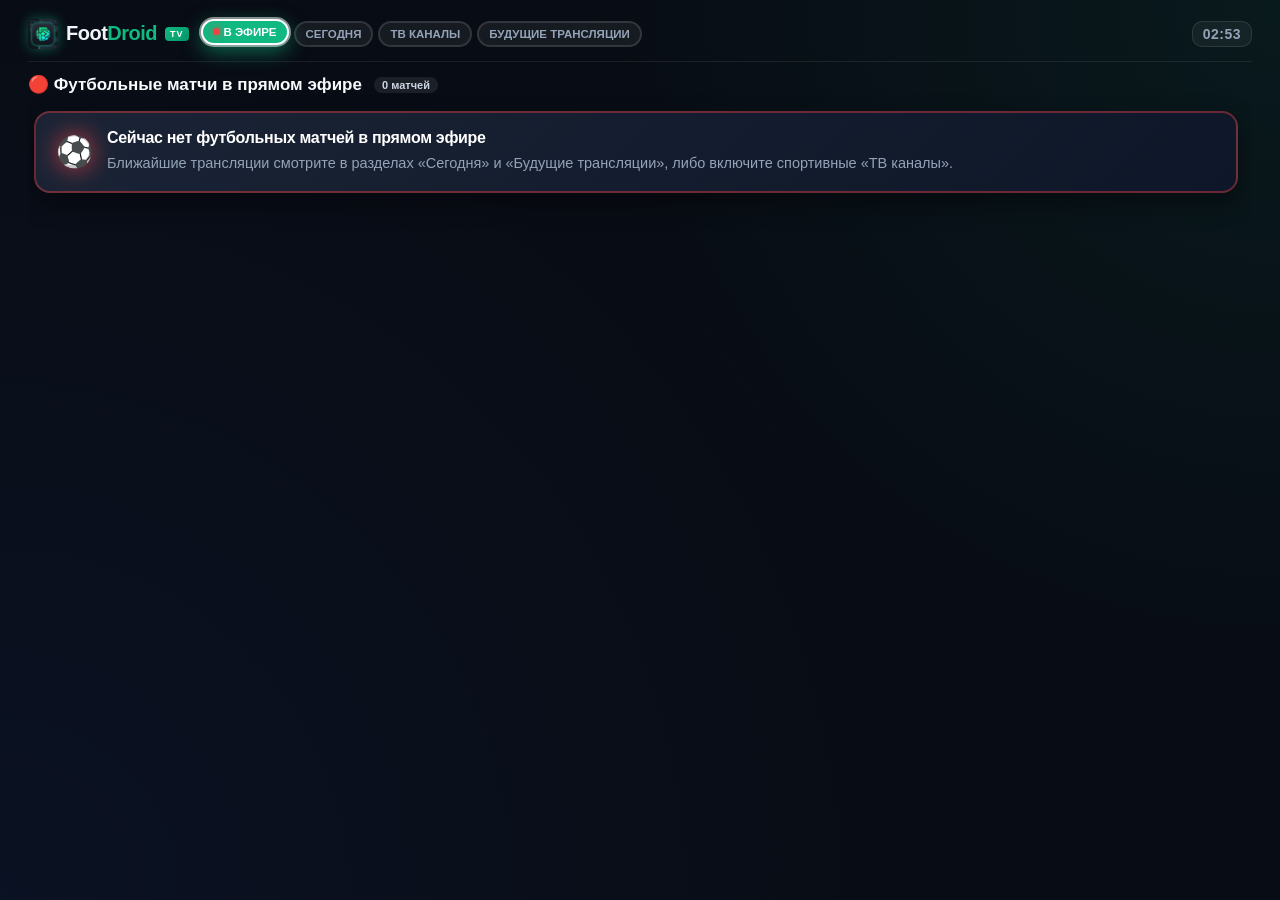
==== commit 8b78fb94: "fix(apk): calibrate 1920x1080 canvas, 3-column leanback grid and safe zone sizing for Android TV APK" ====
--- a/index.html
+++ b/index.html
@@ -2,7 +2,20 @@
 <html lang="ru">
 <head>
     <meta charset="UTF-8">
-    <meta name="viewport" content="width=device-width, initial-scale=1.0, maximum-scale=1.0, user-scalable=no">
+    <meta id="appViewport" name="viewport" content="width=1920, user-scalable=no">
+    <script>
+        (function() {
+            try {
+                var isTV = typeof window.AndroidBridge !== 'undefined' ||
+                           /SmartTV|Tizen|Web0S|NetCast|MSX|Android.*TV|AppleTV|GoogleTV/i.test(navigator.userAgent) ||
+                           (window.screen && (window.screen.width >= 1280 || window.screen.height >= 1280));
+                var vp = document.getElementById('appViewport');
+                if (!isTV && window.screen && window.screen.width < 768 && !/Android/i.test(navigator.userAgent)) {
+                    vp.setAttribute('content', 'width=device-width, initial-scale=1.0, maximum-scale=1.0, user-scalable=no');
+                }
+            } catch (_) {}
+        })();
+    </script>
     <meta name="referrer" content="no-referrer">
     <title>FootDroid TV</title>
     <link rel="stylesheet" href="css/style.css">
--- a/css/style.css
+++ b/css/style.css
@@ -1532,3 +1532,1134 @@
     transform: scale(1.03);
     box-shadow: 0 0 0 3px rgba(255, 255, 255, 0.5);
 }
+
+
+/* ==========================================================================
+   Universal Responsive Typography & Asset Crispness (All Displays)
+   ========================================================================== */
+html {
+    -webkit-text-size-adjust: 100%;
+    -ms-text-size-adjust: 100%;
+    text-size-adjust: 100%;
+    -webkit-font-smoothing: antialiased;
+    -moz-osx-font-smoothing: grayscale;
+    text-rendering: optimizeLegibility;
+}
+
+img, svg {
+    -webkit-user-drag: none;
+}
+
+img {
+    image-rendering: -webkit-optimize-contrast;
+    image-rendering: crisp-edges;
+}
+
+svg {
+    shape-rendering: geometricPrecision;
+}
+
+/* ==========================================================================
+   1. 4K Ultra HD / Large Screen Optimization (>= 2400px width OR >= 1350px height)
+   ========================================================================== */
+@media (min-width: 2400px), (min-height: 1350px) {
+    .tv-container {
+        padding: 38px 80px;
+    }
+
+    .tv-header {
+        height: 84px;
+        margin-bottom: 24px;
+        padding-bottom: 16px;
+        gap: 24px;
+    }
+
+    .logo-icon-img {
+        width: 56px;
+        height: 56px;
+        border-radius: 12px;
+    }
+
+    .logo-text {
+        font-size: 34px;
+    }
+
+    .tv-badge {
+        font-size: 14px;
+        padding: 3px 9px;
+        border-radius: 6px;
+    }
+
+    .categories-nav {
+        gap: 12px;
+    }
+
+    .nav-btn {
+        font-size: 18px;
+        padding: 10px 20px;
+        border-radius: 26px;
+        gap: 8px;
+    }
+
+    .live-indicator {
+        width: 12px;
+        height: 12px;
+    }
+
+    .digital-clock {
+        font-size: 24px;
+        padding: 8px 18px;
+        border-radius: 20px;
+    }
+
+    .section-title-bar {
+        margin-bottom: 24px;
+    }
+
+    .section-title-bar h2 {
+        font-size: 28px;
+    }
+
+    .match-count-badge {
+        font-size: 16px;
+        padding: 5px 14px;
+        border-radius: 16px;
+    }
+
+    .refresh-hint {
+        font-size: 17px;
+    }
+
+    .filter-pills {
+        gap: 12px;
+        padding: 5px 10px;
+        border-radius: 26px;
+    }
+
+    .pill-btn {
+        font-size: 17px;
+        padding: 8px 20px;
+        border-radius: 22px;
+    }
+
+    .cards-grid {
+        gap: 28px;
+        padding: 12px 14px 60px 14px;
+    }
+
+    .match-card {
+        padding: 26px;
+        border-radius: 22px;
+    }
+
+    .card-top {
+        margin-bottom: 16px;
+    }
+
+    .league-badge {
+        font-size: 15px;
+        padding: 6px 14px;
+        border-radius: 8px;
+    }
+
+    .league-icon, .league-icon-img {
+        width: 24px;
+        height: 24px;
+        margin-right: 8px;
+    }
+
+    .time-badge {
+        font-size: 16px;
+    }
+
+    .teams-container {
+        gap: 14px;
+        margin-bottom: 20px;
+    }
+
+    .team-crest-img, .team-crest-fallback {
+        width: 44px;
+        height: 44px;
+        font-size: 17px;
+    }
+
+    .team-name {
+        font-size: 22px;
+    }
+
+    .team-score {
+        font-size: 26px;
+        padding-left: 14px;
+    }
+
+    .card-bottom {
+        font-size: 16px;
+        padding-top: 14px;
+    }
+
+    .badge-live, .badge-today, .badge-tomorrow, .badge-upcoming, .badge-finished {
+        font-size: 15px;
+        padding: 4px 12px;
+        border-radius: 10px;
+    }
+
+    .channel-card {
+        padding: 24px;
+        border-radius: 22px;
+        min-height: 230px;
+    }
+
+    .channel-logo-container {
+        height: 100px;
+        padding: 12px 24px;
+        margin-bottom: 16px;
+        border-radius: 16px;
+    }
+
+    .channel-logo-img {
+        max-height: 78px;
+    }
+
+    .channel-name {
+        font-size: 24px;
+    }
+
+    .channel-desc {
+        font-size: 17px;
+    }
+
+    .date-section-title {
+        font-size: 24px;
+    }
+
+    .date-section-badge {
+        font-size: 16px;
+        padding: 4px 14px;
+    }
+
+    .live-empty-banner {
+        padding: 30px 40px;
+        border-radius: 22px;
+    }
+
+    .live-empty-icon {
+        font-size: 52px;
+    }
+
+    .live-empty-title {
+        font-size: 24px;
+    }
+
+    .live-empty-subtitle {
+        font-size: 17px;
+    }
+
+    /* Player Overlay 4K */
+    .player-overlay {
+        padding: 50px 80px;
+    }
+
+    .player-league-badge {
+        font-size: 18px;
+    }
+
+    .player-title {
+        font-size: 40px;
+    }
+
+    .player-quality-pill, .player-status-badge {
+        font-size: 16px;
+        padding: 7px 18px;
+        border-radius: 22px;
+    }
+
+    .servers-label {
+        font-size: 15px;
+    }
+
+    .server-btn {
+        font-size: 18px;
+        padding: 13px 24px;
+        border-radius: 16px;
+    }
+
+    .player-action-btn {
+        font-size: 18px;
+        padding: 12px 24px;
+        border-radius: 16px;
+    }
+
+    .player-hints {
+        font-size: 17px;
+        gap: 30px;
+    }
+
+    kbd {
+        font-size: 16px;
+        padding: 4px 10px;
+    }
+
+    .spinner {
+        width: 60px;
+        height: 60px;
+        border-width: 6px;
+    }
+
+    .loader-text {
+        font-size: 19px;
+    }
+
+    /* Prematch Modal 4K */
+    .prematch-card {
+        max-width: 960px;
+        padding: 50px 64px;
+        border-radius: 32px;
+    }
+
+    .prematch-league {
+        font-size: 20px;
+    }
+
+    .prematch-time-badge {
+        font-size: 20px;
+        padding: 8px 26px;
+        border-radius: 26px;
+    }
+
+    .prematch-logo-wrap {
+        width: 120px;
+        height: 120px;
+        border-radius: 26px;
+    }
+
+    .prematch-name {
+        font-size: 26px;
+        max-width: 300px;
+    }
+
+    .prematch-vs {
+        font-size: 32px;
+    }
+
+    .prematch-desc {
+        font-size: 20px;
+    }
+
+    .prematch-btn {
+        font-size: 20px;
+        padding: 16px 36px;
+        border-radius: 18px;
+    }
+
+    /* Settings Modal 4K */
+    .settings-modal-card {
+        width: 980px;
+        padding: 40px 54px;
+        border-radius: 26px;
+    }
+
+    .settings-logo-img {
+        width: 58px;
+        height: 58px;
+    }
+
+    .settings-title {
+        font-size: 1.8rem;
+    }
+
+    .settings-subtitle {
+        font-size: 1.1rem;
+    }
+
+    .settings-version-pill {
+        font-size: 1.1rem;
+        padding: 6px 18px;
+    }
+
+    .settings-section-title {
+        font-size: 1.25rem;
+    }
+
+    .settings-info-row {
+        font-size: 1.15rem;
+    }
+
+    .settings-btn {
+        font-size: 1.2rem;
+        padding: 16px 32px;
+    }
+}
+
+/* Also apply 4K rules via root class for TV browsers with atypical DPI/zoom */
+html.tv-screen-4k .tv-container { padding: 38px 80px; }
+html.tv-screen-4k .tv-header { height: 84px; margin-bottom: 24px; padding-bottom: 16px; gap: 24px; }
+html.tv-screen-4k .logo-icon-img { width: 56px; height: 56px; border-radius: 12px; }
+html.tv-screen-4k .logo-text { font-size: 34px; }
+html.tv-screen-4k .tv-badge { font-size: 14px; padding: 3px 9px; }
+html.tv-screen-4k .nav-btn { font-size: 18px; padding: 10px 20px; border-radius: 26px; gap: 8px; }
+html.tv-screen-4k .live-indicator { width: 12px; height: 12px; }
+html.tv-screen-4k .digital-clock { font-size: 24px; padding: 8px 18px; border-radius: 20px; }
+html.tv-screen-4k .section-title-bar h2 { font-size: 28px; }
+html.tv-screen-4k .match-count-badge { font-size: 16px; padding: 5px 14px; }
+html.tv-screen-4k .pill-btn { font-size: 17px; padding: 8px 20px; border-radius: 22px; }
+html.tv-screen-4k .cards-grid { gap: 28px; }
+html.tv-screen-4k .match-card { padding: 26px; border-radius: 22px; }
+html.tv-screen-4k .league-badge { font-size: 15px; padding: 6px 14px; }
+html.tv-screen-4k .league-icon, html.tv-screen-4k .league-icon-img { width: 24px; height: 24px; }
+html.tv-screen-4k .time-badge { font-size: 16px; }
+html.tv-screen-4k .team-crest-img, html.tv-screen-4k .team-crest-fallback { width: 44px; height: 44px; }
+html.tv-screen-4k .team-name { font-size: 22px; }
+html.tv-screen-4k .team-score { font-size: 26px; }
+html.tv-screen-4k .card-bottom { font-size: 16px; }
+html.tv-screen-4k .channel-card { padding: 24px; min-height: 230px; }
+html.tv-screen-4k .channel-logo-container { height: 100px; }
+html.tv-screen-4k .channel-logo-img { max-height: 78px; }
+html.tv-screen-4k .channel-name { font-size: 24px; }
+html.tv-screen-4k .channel-desc { font-size: 17px; }
+html.tv-screen-4k .player-title { font-size: 40px; }
+html.tv-screen-4k .server-btn, html.tv-screen-4k .player-action-btn { font-size: 18px; padding: 13px 24px; }
+html.tv-screen-4k .prematch-card { max-width: 960px; padding: 50px 64px; }
+
+
+/* ==========================================================================
+   2. 720p / HD Ready / Compact TV Optimization (<= 1440px width OR <= 820px height)
+   ========================================================================== */
+@media (max-width: 1440px), (max-height: 820px) {
+    .tv-container {
+        padding: 14px 28px;
+    }
+
+    .tv-header {
+        height: 48px;
+        margin-bottom: 12px;
+        padding-bottom: 8px;
+        gap: 12px;
+    }
+
+    .logo-icon-img {
+        width: 30px;
+        height: 30px;
+        border-radius: 6px;
+    }
+
+    .logo-text {
+        font-size: 20px;
+    }
+
+    .tv-badge {
+        font-size: 9px;
+        padding: 2px 5px;
+    }
+
+    .categories-nav {
+        gap: 5px;
+    }
+
+    .nav-btn {
+        font-size: 11.5px;
+        padding: 5px 10px;
+        border-radius: 14px;
+        gap: 4px;
+    }
+
+    .live-indicator {
+        width: 7px;
+        height: 7px;
+    }
+
+    .digital-clock {
+        font-size: 14px;
+        padding: 4px 10px;
+        border-radius: 10px;
+    }
+
+    .section-title-bar {
+        margin-bottom: 12px;
+    }
+
+    .section-title-bar h2 {
+        font-size: 17px;
+    }
+
+    .match-count-badge {
+        font-size: 11px;
+        padding: 2px 8px;
+    }
+
+    .refresh-hint {
+        font-size: 11.5px;
+    }
+
+    .filter-pills {
+        gap: 6px;
+        padding: 2px 5px;
+        border-radius: 16px;
+    }
+
+    .pill-btn {
+        font-size: 11.5px;
+        padding: 4px 11px;
+        border-radius: 14px;
+    }
+
+    .cards-grid {
+        gap: 14px;
+        padding: 4px 6px 28px 6px;
+    }
+
+    .match-card {
+        padding: 14px;
+        border-radius: 13px;
+    }
+
+    .card-top {
+        margin-bottom: 10px;
+    }
+
+    .league-badge {
+        font-size: 10.5px;
+        padding: 3px 8px;
+    }
+
+    .league-icon, .league-icon-img {
+        width: 15px;
+        height: 15px;
+        margin-right: 5px;
+    }
+
+    .time-badge {
+        font-size: 11px;
+    }
+
+    .teams-container {
+        gap: 8px;
+        margin-bottom: 10px;
+    }
+
+    .team-crest-img, .team-crest-fallback {
+        width: 26px;
+        height: 26px;
+        font-size: 11px;
+    }
+
+    .team-name {
+        font-size: 14px;
+    }
+
+    .team-score {
+        font-size: 16px;
+        padding-left: 8px;
+    }
+
+    .card-bottom {
+        font-size: 11px;
+        padding-top: 8px;
+    }
+
+    .badge-live, .badge-today, .badge-tomorrow, .badge-upcoming, .badge-finished {
+        font-size: 10.5px;
+        padding: 2px 7px;
+    }
+
+    .channel-card {
+        padding: 13px;
+        min-height: 150px;
+        border-radius: 13px;
+    }
+
+    .channel-logo-container {
+        height: 58px;
+        padding: 6px 12px;
+        margin-bottom: 8px;
+        border-radius: 10px;
+    }
+
+    .channel-logo-img {
+        max-height: 44px;
+    }
+
+    .channel-name {
+        font-size: 15.5px;
+    }
+
+    .channel-desc {
+        font-size: 11.5px;
+        line-height: 1.3;
+    }
+
+    .date-section-title {
+        font-size: 15px;
+    }
+
+    .date-section-badge {
+        font-size: 11px;
+    }
+
+    .live-empty-banner {
+        padding: 16px 20px;
+        gap: 14px;
+    }
+
+    .live-empty-icon {
+        font-size: 30px;
+    }
+
+    .live-empty-title {
+        font-size: 16px;
+    }
+
+    .live-empty-subtitle {
+        font-size: 12px;
+    }
+
+    /* Player Overlay 720p */
+    .player-overlay {
+        padding: 24px 36px;
+    }
+
+    .player-league-badge {
+        font-size: 11.5px;
+    }
+
+    .player-title {
+        font-size: 22px;
+    }
+
+    .player-quality-pill, .player-status-badge {
+        font-size: 11px;
+        padding: 4px 10px;
+    }
+
+    .servers-label {
+        font-size: 10px;
+    }
+
+    .server-btn {
+        font-size: 12px;
+        padding: 7px 12px;
+        border-radius: 10px;
+    }
+
+    .player-action-btn {
+        font-size: 12px;
+        padding: 6px 12px;
+        border-radius: 10px;
+    }
+
+    .player-hints {
+        font-size: 11px;
+        gap: 14px;
+    }
+
+    kbd {
+        font-size: 10.5px;
+        padding: 2px 5px;
+    }
+
+    /* Prematch Modal 720p */
+    .prematch-card {
+        max-width: 580px;
+        padding: 24px 30px;
+        border-radius: 18px;
+    }
+
+    .prematch-header {
+        margin-bottom: 16px;
+        gap: 6px;
+    }
+
+    .prematch-league {
+        font-size: 13px;
+    }
+
+    .prematch-time-badge {
+        font-size: 13px;
+        padding: 4px 14px;
+    }
+
+    .prematch-teams {
+        gap: 22px;
+        margin-bottom: 18px;
+    }
+
+    .prematch-logo-wrap {
+        width: 68px;
+        height: 68px;
+        border-radius: 14px;
+    }
+
+    .prematch-name {
+        font-size: 16px;
+        max-width: 170px;
+    }
+
+    .prematch-vs {
+        font-size: 20px;
+    }
+
+    .prematch-info {
+        margin-bottom: 18px;
+    }
+
+    .prematch-desc {
+        font-size: 13px;
+    }
+
+    .prematch-btn {
+        font-size: 13.5px;
+        padding: 10px 18px;
+        border-radius: 11px;
+    }
+
+    /* Settings Modal 720p */
+    .settings-modal-card {
+        width: 600px;
+        padding: 22px 28px;
+        border-radius: 16px;
+        gap: 14px;
+    }
+
+    .settings-header {
+        padding-bottom: 12px;
+    }
+
+    .settings-logo-img {
+        width: 36px;
+        height: 36px;
+    }
+
+    .settings-title {
+        font-size: 1.15rem;
+    }
+
+    .settings-subtitle {
+        font-size: 0.78rem;
+    }
+
+    .settings-version-pill {
+        font-size: 0.75rem;
+        padding: 3px 10px;
+    }
+
+    .settings-body {
+        gap: 12px;
+    }
+
+    .settings-section {
+        padding: 12px 14px;
+        border-radius: 10px;
+    }
+
+    .settings-section-title {
+        font-size: 0.85rem;
+        margin-bottom: 8px;
+    }
+
+    .settings-info-row {
+        font-size: 0.82rem;
+    }
+
+    .settings-about-text {
+        font-size: 0.82rem;
+        padding: 9px 12px;
+    }
+
+    .settings-btn {
+        font-size: 0.85rem;
+        padding: 10px 18px;
+    }
+}
+
+/* Also apply HD rules via root class */
+html.tv-screen-hd .tv-container { padding: 14px 28px; }
+html.tv-screen-hd .tv-header { height: 48px; margin-bottom: 12px; gap: 12px; }
+html.tv-screen-hd .logo-icon-img { width: 30px; height: 30px; }
+html.tv-screen-hd .logo-text { font-size: 20px; }
+html.tv-screen-hd .nav-btn { font-size: 11.5px; padding: 5px 10px; }
+html.tv-screen-hd .digital-clock { font-size: 14px; padding: 4px 10px; }
+html.tv-screen-hd .section-title-bar h2 { font-size: 17px; }
+html.tv-screen-hd .pill-btn { font-size: 11.5px; padding: 4px 11px; }
+html.tv-screen-hd .cards-grid { gap: 14px; }
+html.tv-screen-hd .match-card { padding: 14px; }
+html.tv-screen-hd .team-crest-img, html.tv-screen-hd .team-crest-fallback { width: 26px; height: 26px; }
+html.tv-screen-hd .team-name { font-size: 14px; }
+html.tv-screen-hd .team-score { font-size: 16px; }
+html.tv-screen-hd .channel-card { padding: 13px; min-height: 150px; }
+html.tv-screen-hd .channel-logo-container { height: 58px; }
+html.tv-screen-hd .channel-logo-img { max-height: 44px; }
+html.tv-screen-hd .channel-name { font-size: 15.5px; }
+
+
+/* ==========================================================================
+   3. Medium Screens / Tablets / Narrow TV Viewports (<= 1024px width)
+   ========================================================================== */
+@media (max-width: 1024px) {
+    .tv-container {
+        padding: 12px 20px;
+    }
+
+    .cards-grid {
+        grid-template-columns: repeat(2, 1fr) !important;
+        gap: 14px;
+    }
+
+    .categories-nav {
+        overflow-x: auto;
+        -webkit-overflow-scrolling: touch;
+        scrollbar-width: none;
+    }
+
+    .categories-nav::-webkit-scrollbar {
+        display: none;
+    }
+
+    .filter-pills {
+        overflow-x: auto;
+        -webkit-overflow-scrolling: touch;
+        scrollbar-width: none;
+    }
+
+    .filter-pills::-webkit-scrollbar {
+        display: none;
+    }
+}
+
+html.tv-screen-compact .cards-grid {
+    grid-template-columns: repeat(2, 1fr) !important;
+}
+
+
+/* ==========================================================================
+   4. Mobile / Ultra-Compact Screen Optimization (<= 640px width)
+   ========================================================================== */
+@media (max-width: 640px) {
+    .tv-container {
+        padding: 10px 12px;
+    }
+
+    .tv-header {
+        height: auto;
+        flex-wrap: wrap;
+        gap: 8px;
+        margin-bottom: 10px;
+        padding-bottom: 8px;
+    }
+
+    .digital-clock {
+        display: none;
+    }
+
+    .categories-nav {
+        width: 100%;
+        overflow-x: auto;
+        order: 3;
+        padding-top: 4px;
+    }
+
+    .section-title-bar {
+        flex-direction: column;
+        align-items: flex-start;
+        gap: 8px;
+    }
+
+    .filter-pills {
+        width: 100%;
+        overflow-x: auto;
+    }
+
+    .cards-grid {
+        grid-template-columns: 1fr !important;
+        gap: 12px;
+        padding: 4px 2px 24px 2px;
+    }
+
+    .prematch-card {
+        width: 95%;
+        padding: 20px 16px;
+    }
+
+    .prematch-teams {
+        gap: 12px;
+    }
+
+    .prematch-logo-wrap {
+        width: 52px;
+        height: 52px;
+    }
+
+    .prematch-name {
+        font-size: 13.5px;
+        max-width: 110px;
+    }
+
+    .prematch-vs {
+        font-size: 17px;
+    }
+
+    .settings-modal-card {
+        width: 96%;
+        padding: 18px 16px;
+    }
+
+    .settings-meta-grid {
+        grid-template-columns: 1fr;
+    }
+}
+
+html.tv-screen-mobile .cards-grid {
+    grid-template-columns: 1fr !important;
+}
+html.tv-screen-mobile .digital-clock {
+    display: none;
+}
+
+
+/* ==========================================================================
+   5. Short Viewports / Ultra-Wide 21:9 Aspect Ratio (<= 640px height)
+   ========================================================================== */
+@media (max-height: 640px) {
+    .tv-container {
+        padding: 8px 18px;
+    }
+
+    .tv-header {
+        height: 42px;
+        margin-bottom: 8px;
+        padding-bottom: 4px;
+    }
+
+    .section-title-bar {
+        margin-bottom: 8px;
+    }
+
+    .cards-grid {
+        gap: 10px;
+        padding-bottom: 16px;
+    }
+
+    .match-card {
+        padding: 10px 12px;
+    }
+
+    .card-top {
+        margin-bottom: 6px;
+    }
+
+    .teams-container {
+        gap: 6px;
+        margin-bottom: 6px;
+    }
+
+    .card-bottom {
+        padding-top: 6px;
+    }
+
+    .channel-card {
+        min-height: 130px;
+        padding: 10px;
+    }
+
+    .channel-logo-container {
+        height: 46px;
+        margin-bottom: 6px;
+        padding: 4px 10px;
+    }
+
+    .channel-logo-img {
+        max-height: 36px;
+    }
+
+    .channel-name {
+        font-size: 14.5px;
+    }
+
+    .player-overlay {
+        padding: 18px 26px;
+    }
+
+    .player-controls-bottom {
+        gap: 8px;
+    }
+
+    .prematch-card {
+        padding: 16px 22px;
+    }
+
+    .prematch-teams {
+        margin-bottom: 10px;
+    }
+
+    .prematch-logo-wrap {
+        width: 52px;
+        height: 52px;
+    }
+
+    .prematch-info {
+        margin-bottom: 12px;
+    }
+}
+
+html.tv-screen-short .tv-container { padding: 8px 18px; }
+html.tv-screen-short .tv-header { height: 42px; margin-bottom: 8px; padding-bottom: 4px; }
+html.tv-screen-short .cards-grid { gap: 10px; padding-bottom: 16px; }
+html.tv-screen-short .match-card { padding: 10px 12px; }
+html.tv-screen-short .channel-card { min-height: 130px; padding: 10px; }
+html.tv-screen-short .channel-logo-container { height: 46px; margin-bottom: 6px; }
+
+
+/* ==========================================================================
+   6. Android TV APK Dedicated Optimization (.is-android-tv)
+   Ensures authentic 3-column leanback layout, TV safe zone margins,
+   and calibrated typography when running natively in FootDroid.apk
+   ========================================================================== */
+html.is-android-tv .tv-container {
+    padding: 24px 44px;
+}
+
+html.is-android-tv .tv-header {
+    height: 56px;
+    margin-bottom: 16px;
+    padding-bottom: 10px;
+    gap: 12px;
+    flex-wrap: nowrap !important;
+}
+
+html.is-android-tv .logo-area {
+    gap: 8px;
+    flex-shrink: 0;
+}
+
+html.is-android-tv .logo-icon-img {
+    width: 36px;
+    height: 36px;
+    border-radius: 8px;
+}
+
+html.is-android-tv .logo-text {
+    font-size: 22px;
+}
+
+html.is-android-tv .tv-badge {
+    font-size: 10px;
+    padding: 2px 6px;
+}
+
+html.is-android-tv .categories-nav {
+    gap: 6px;
+    flex-wrap: nowrap !important;
+    overflow-x: visible !important;
+}
+
+html.is-android-tv .nav-btn {
+    font-size: 12px !important;
+    padding: 6px 11px !important;
+    border-radius: 16px !important;
+    gap: 5px;
+    white-space: nowrap;
+}
+
+html.is-android-tv .digital-clock {
+    display: block !important;
+    font-size: 15px !important;
+    padding: 5px 12px !important;
+    border-radius: 12px !important;
+}
+
+html.is-android-tv .cards-grid {
+    grid-template-columns: repeat(3, 1fr) !important;
+    gap: 18px !important;
+    padding: 8px 10px 40px 10px !important;
+}
+
+html.is-android-tv .match-card {
+    padding: 16px 18px !important;
+    border-radius: 16px !important;
+}
+
+html.is-android-tv .card-top {
+    margin-bottom: 12px;
+}
+
+html.is-android-tv .league-badge {
+    font-size: 11.5px;
+    padding: 4px 10px;
+}
+
+html.is-android-tv .time-badge {
+    font-size: 12px;
+}
+
+html.is-android-tv .team-crest-img,
+html.is-android-tv .team-crest-fallback {
+    width: 32px !important;
+    height: 32px !important;
+    flex-shrink: 0;
+}
+
+html.is-android-tv .team-name {
+    font-size: 15.5px !important;
+    font-weight: 600;
+}
+
+html.is-android-tv .team-score {
+    font-size: 18.5px !important;
+    font-weight: 800;
+    padding-left: 10px;
+}
+
+html.is-android-tv .card-bottom {
+    font-size: 12.5px;
+    padding-top: 10px;
+}
+
+html.is-android-tv .channel-card {
+    padding: 16px !important;
+    min-height: 175px !important;
+    border-radius: 16px !important;
+}
+
+html.is-android-tv .channel-logo-container {
+    height: 72px !important;
+    border-radius: 12px !important;
+    padding: 8px 16px !important;
+}
+
+html.is-android-tv .channel-logo-img {
+    max-height: 56px !important;
+}
+
+html.is-android-tv .channel-name {
+    font-size: 17.5px !important;
+}
+
+html.is-android-tv .channel-desc {
+    font-size: 12.5px !important;
+}
+
+html.is-android-tv .player-overlay {
+    padding: 36px 54px !important;
+}
+
+html.is-android-tv .player-title {
+    font-size: 28px !important;
+}
+
+html.is-android-tv .server-btn,
+html.is-android-tv .player-action-btn {
+    font-size: 13px !important;
+    padding: 8px 16px !important;
+}
+
+html.is-android-tv .settings-modal-card {
+    width: 760px !important;
+    max-width: 92vw !important;
+    padding: 30px 40px !important;
+    border-radius: 20px !important;
+}
+
+html.is-android-tv .ota-modal-card {
+    width: 660px !important;
+    max-width: 92vw !important;
+    padding: 36px 44px !important;
+    border-radius: 20px !important;
+}
